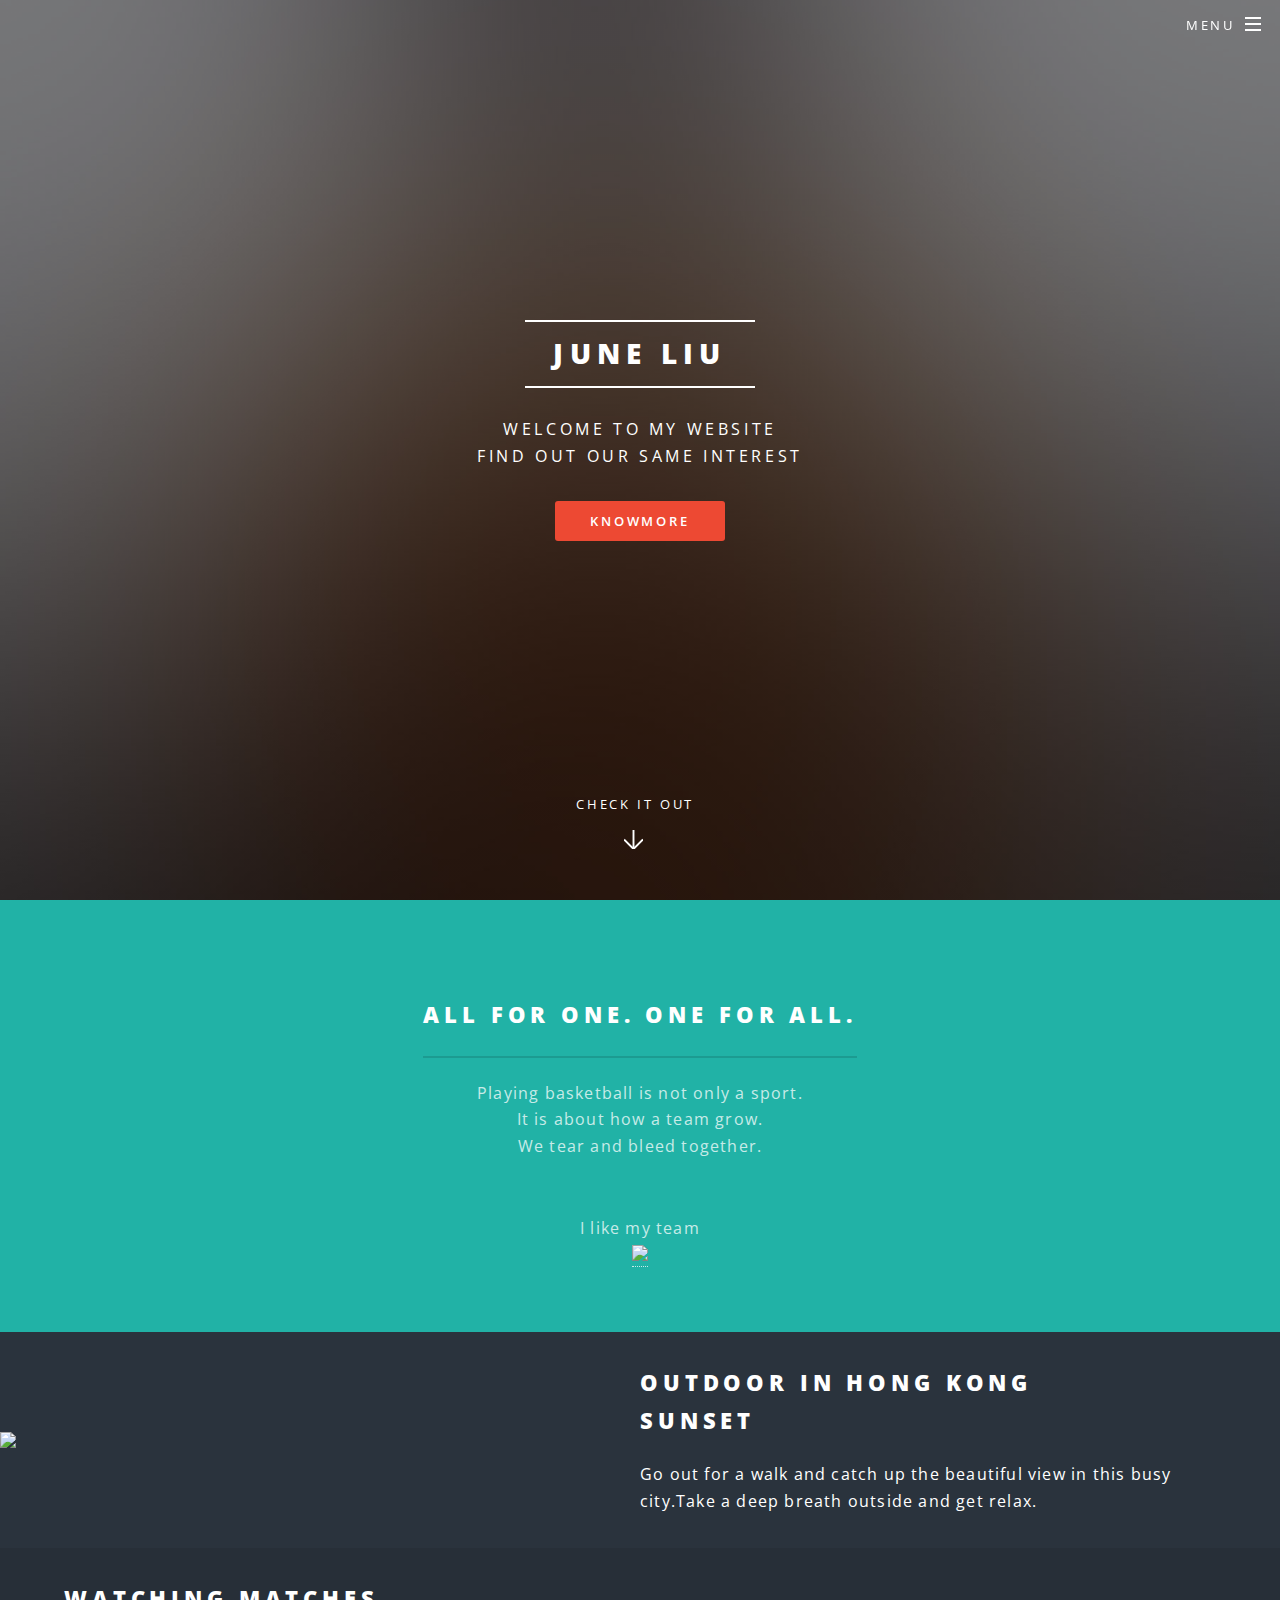
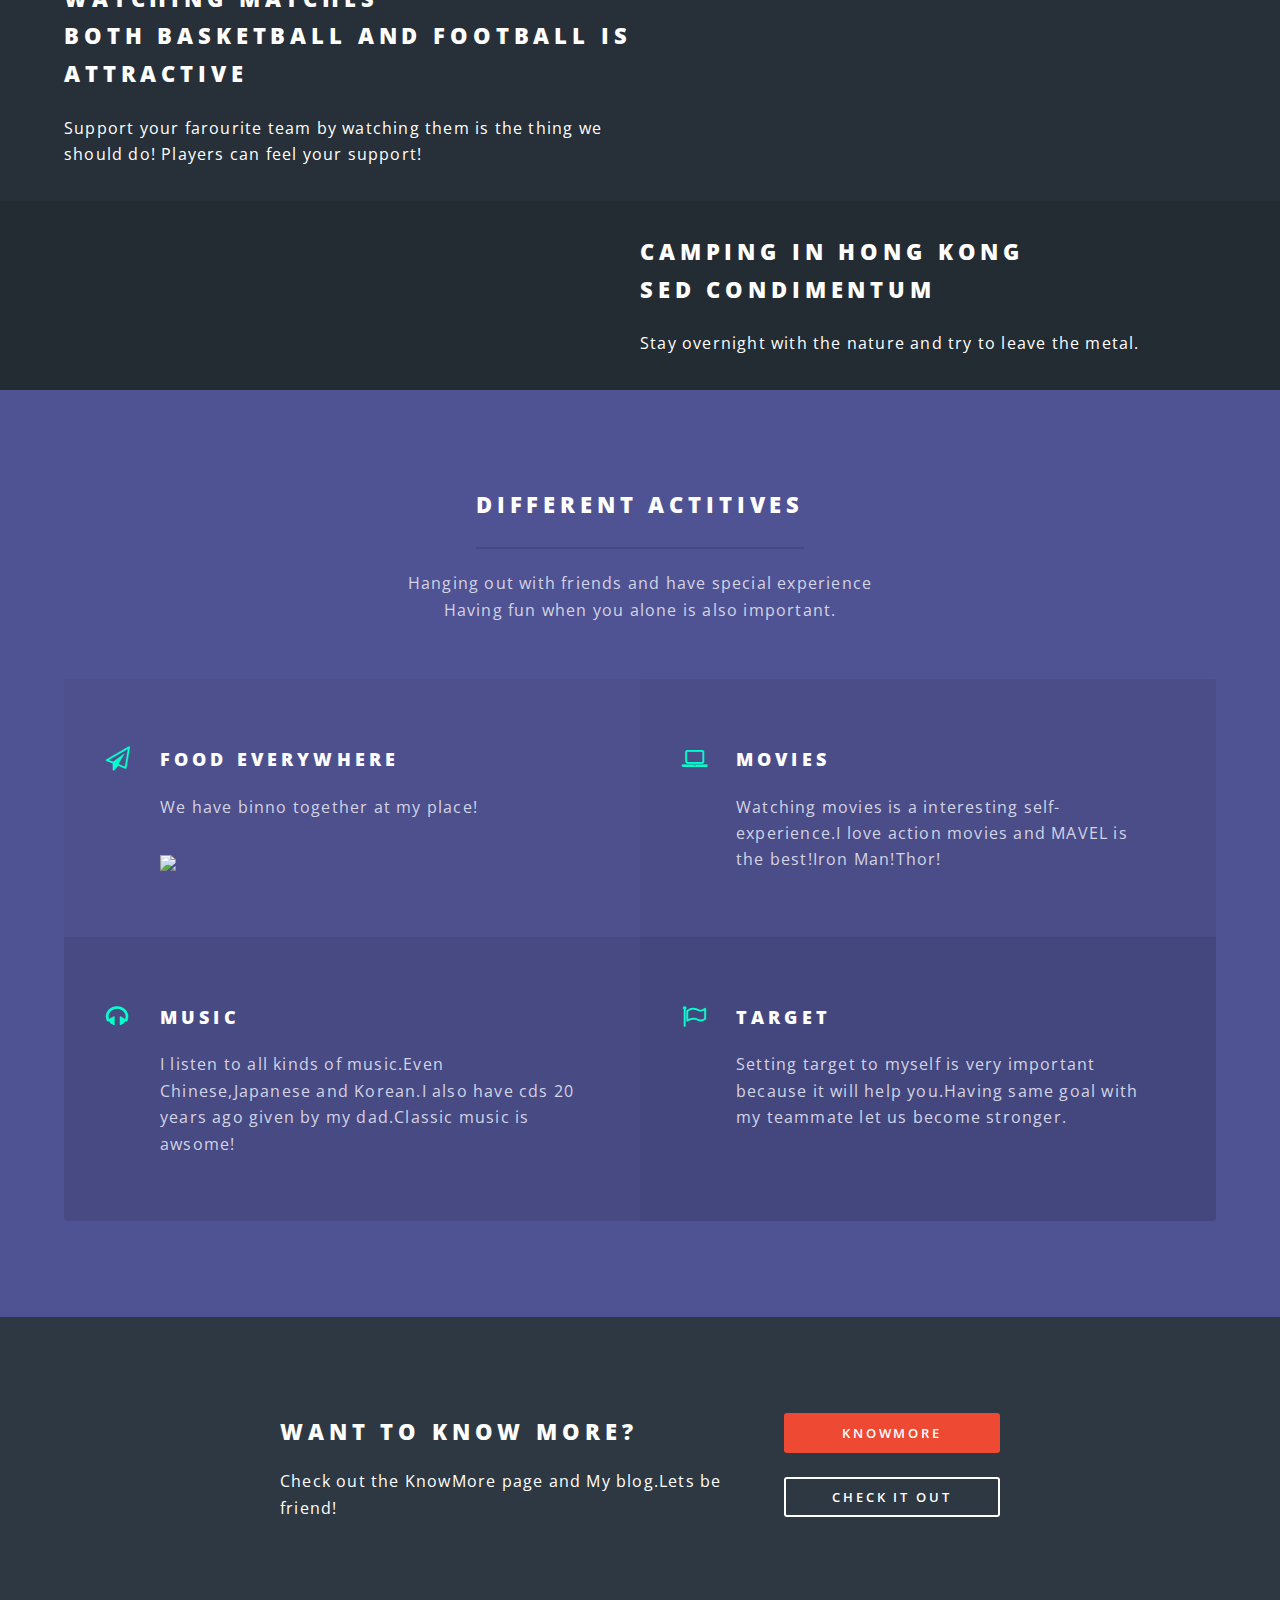
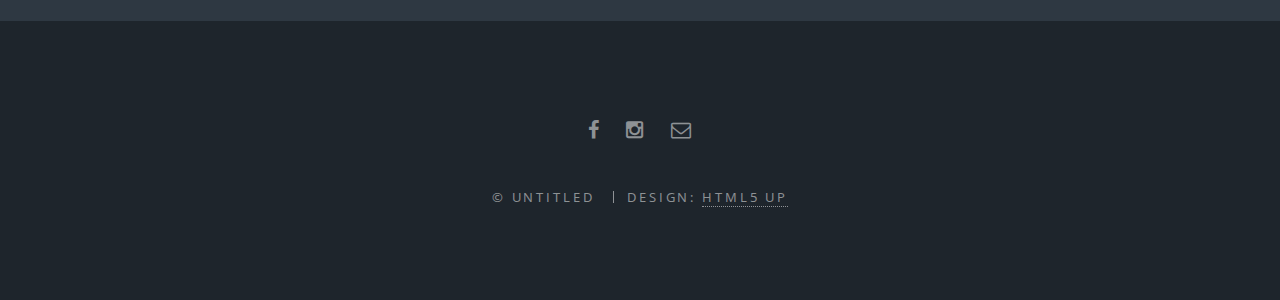
==== index.html @ e8809537 "test" ====
<!DOCTYPE HTML>
<html>

<head>
  <title> JUNELIU5 </title>
  <meta charset="utf-8" />
  <meta name="viewport" content="width=device-width, initial-scale=1" />
  <!--[if lte IE 8]><script src="assets/js/ie/html5shiv.js"></script><![endif]-->
  <link rel="stylesheet" href="assets/css/main.css" />
  <!--[if lte IE 8]><link rel="stylesheet" href="assets/css/ie8.css" /><![endif]-->
  <!--[if lte IE 9]><link rel="stylesheet" href="assets/css/ie9.css" /><![endif]-->
</head>

<body class="landing">

  <!-- Page Wrapper -->
  <div id="page-wrapper">

    <!-- Header -->
    <header id="header" class="alt">
      <h1><a href="index.html">JUNELIU5</a></h1>
      <nav id="nav">
        <ul>
          <li class="special">
            <a href="#menu" class="menuToggle"><span>Menu</span></a>
            <div id="menu">
              <ul>
                <li><a href="index.html">Home</a></li>
                <li><a href="knowmore.html">Knowmore</a></li>
                <li><a href="blog.html">Blog</a></li>
              </ul>
            </div>
          </li>
        </ul>
      </nav>
    </header>

    <!-- Banner -->
    <section id="banner">
      <div class="inner">
        <h2>JUNE LIU</h2>
        <p>Welcome to my website<br /> Find out our same interest<br /> </p>
        <ul class="actions">
          <li><a href="knowmore.html" class="button special">KnowMore</a></li>
        </ul>
      </div>
      <a href="#one" class="more scrolly">Check It Out</a>
    </section>

    <!-- One -->
    <section id="one" class="wrapper style1 special">
      <div class="inner">
        <header class="major">
          <h2>All For One. One For All.</h2>
          <p>Playing basketball is not only a sport.<br /> It is about how a team grow.<br />We tear and bleed together.</p>
        </header>
        I like my team <br/>
        <a href="#"><img src="images/01.jpg"></a>

      </div>
    </section>

    <!-- Two -->
    <section id="two" class="wrapper alt style2">
      <section class="spotlight">
      <div class="image"><a href="."><img src="images/02.jpg"></a></div><div class="content">
          <h2>Outdoor In Hong Kong<br />        Sunset</h2>
          <p>Go out for a walk and catch up the beautiful view in this busy city.Take a deep breath outside and get relax.</p>
        </div>
      </section>
      <section class="spotlight">
        <div class="image"><img src="images/03.jpg" alt="" /></div>
        <div class="content">
          <h2>Watching Matches<br />Both basketball and football is attractive</h2>
          <p>Support your farourite team by watching them is the thing we should do! Players can feel your support! </p>
        </div>
      </section>
      <section class="spotlight">
        <div class="image"><img src="images/04.jpg" alt="" /></div>
        <div class="content">
          <h2>Camping In Hong Kong<br />
                sed condimentum</h2>
          <p>Stay overnight with the nature and try to leave the metal.</p>
        </div>
      </section>
    </section>

    <!-- Three -->
    <section id="three" class="wrapper style3 special">
      <div class="inner">
        <header class="major">
          <h2>Different actitives</h2>
          <p>Hanging out with friends and have special experience<br /> Having fun when you alone is also important.</p>
        </header>
        <ul class="features">
          <li class="icon fa-paper-plane-o">
            <h3>Food Everywhere</h3>
            <p>We have binno together at my place!</p>
            <img src="images/05.jpg">
          </li>
          <li class="icon fa-laptop">
            <h3>Movies</h3>
            <p>Watching movies is a interesting self-experience.I love action movies and MAVEL is the best!Iron Man!Thor!</p>
          </li> 
          <li class="icon fa-headphones">
            <h3>Music</h3>
            <p>I listen to all kinds of music.Even Chinese,Japanese and Korean.I also have cds 20 years ago given by my dad.Classic music is awsome!</p>
          </li>
          <li class="icon fa-flag-o">
            <h3>Target</h3>
            <p>Setting target to myself is very important because it will help you.Having same goal with my teammate let us become stronger.</p>
          </li>
        </ul>
      </div>
    </section>

    <!-- CTA -->
    <section id="cta" class="wrapper style4">
      <div class="inner">
        <header>
          <h2>Want to know more?</h2>
          <p>Check out the KnowMore page and My blog.Lets be friend!</p>
        </header>
        <ul class="actions vertical">
          <li><a href="#" class="button fit special">KnowMore</a></li>
          <li><a href="#" class="button fit">Check it out</a></li>
        </ul>
      </div>
    </section>

    <!-- Footer -->
    <footer id="footer">
      <ul class="icons">
        <li><a href="#" class="icon fa-facebook"><span class="label">Facebook</span></a></li>
        <li><a href="#" class="icon fa-instagram"><span class="label">Instagram</span></a></li>
        <li><a href="#" class="icon fa-envelope-o"><span class="label">Email</span></a></li>
      </ul>
      <ul class="copyright">
        <li>&copy; Untitled</li>
        <li>Design: <a href="http://html5up.net">HTML5 UP</a></li>
      </ul>
    </footer>

  </div>

  <!-- Scripts -->
  <script src="assets/js/jquery.min.js"></script>
  <script src="assets/js/jquery.scrollex.min.js"></script>
  <script src="assets/js/jquery.scrolly.min.js"></script>
  <script src="assets/js/skel.min.js"></script>
  <script src="assets/js/util.js"></script>
  <!--[if lte IE 8]><script src="assets/js/ie/respond.min.js"></script><![endif]-->
  <script src="assets/js/main.js"></script>

</body>

</html>
---- assets/css/main.css ----
@import url(font-awesome.min.css);
@import url("http://fonts.googleapis.com/css?family=Open+Sans:400,400italic,600,600italic,800,800italic");

/*
	Spectral by HTML5 UP
	html5up.net | @n33co
	Free for personal and commercial use under the CCA 3.0 license (html5up.net/license)
*/

/* Reset */

	html, body, div, span, applet, object, iframe, h1, h2, h3, h4, h5, h6, p, blockquote, pre, a, abbr, acronym, address, big, cite, code, del, dfn, em, img, ins, kbd, q, s, samp, small, strike, strong, sub, sup, tt, var, b, u, i, center, dl, dt, dd, ol, ul, li, fieldset, form, label, legend, table, caption, tbody, tfoot, thead, tr, th, td, article, aside, canvas, details, embed, figure, figcaption, footer, header, hgroup, menu, nav, output, ruby, section, summary, time, mark, audio, video {
		margin: 0;
		padding: 0;
		border: 0;
		font-size: 100%;
		font: inherit;
		vertical-align: baseline;
	}

	article, aside, details, figcaption, figure, footer, header, hgroup, menu, nav, section {
		display: block;
	}

	body {
		line-height: 1;
	}

	ol, ul {
		list-style: none;
	}

	blockquote, q {
		quotes: none;
	}

	blockquote:before, blockquote:after, q:before, q:after {
		content: '';
		content: none;
	}

	table {
		border-collapse: collapse;
		border-spacing: 0;
	}

	body {
		-webkit-text-size-adjust: none;
	}

/* Box Model */

	*, *:before, *:after {
		-moz-box-sizing: border-box;
		-webkit-box-sizing: border-box;
		box-sizing: border-box;
	}

/* Grid */

	.row {
		border-bottom: solid 1px transparent;
		-moz-box-sizing: border-box;
		-webkit-box-sizing: border-box;
		box-sizing: border-box;
	}

	.row > * {
		float: left;
		-moz-box-sizing: border-box;
		-webkit-box-sizing: border-box;
		box-sizing: border-box;
	}

	.row:after, .row:before {
		content: '';
		display: block;
		clear: both;
		height: 0;
	}

	.row.uniform > * > :first-child {
		margin-top: 0;
	}

	.row.uniform > * > :last-child {
		margin-bottom: 0;
	}

	.row.\30 \25 > * {
		padding: 0 0 0 0em;
	}

	.row.\30 \25 {
		margin: 0 0 -1px 0em;
	}

	.row.uniform.\30 \25 > * {
		padding: 0em 0 0 0em;
	}

	.row.uniform.\30 \25 {
		margin: 0em 0 -1px 0em;
	}

	.row > * {
		padding: 0 0 0 1.5em;
	}

	.row {
		margin: 0 0 -1px -1.5em;
	}

	.row.uniform > * {
		padding: 1.5em 0 0 1.5em;
	}

	.row.uniform {
		margin: -1.5em 0 -1px -1.5em;
	}

	.row.\32 00\25 > * {
		padding: 0 0 0 3em;
	}

	.row.\32 00\25 {
		margin: 0 0 -1px -3em;
	}

	.row.uniform.\32 00\25 > * {
		padding: 3em 0 0 3em;
	}

	.row.uniform.\32 00\25 {
		margin: -3em 0 -1px -3em;
	}

	.row.\31 50\25 > * {
		padding: 0 0 0 2.25em;
	}

	.row.\31 50\25 {
		margin: 0 0 -1px -2.25em;
	}

	.row.uniform.\31 50\25 > * {
		padding: 2.25em 0 0 2.25em;
	}

	.row.uniform.\31 50\25 {
		margin: -2.25em 0 -1px -2.25em;
	}

	.row.\35 0\25 > * {
		padding: 0 0 0 0.75em;
	}

	.row.\35 0\25 {
		margin: 0 0 -1px -0.75em;
	}

	.row.uniform.\35 0\25 > * {
		padding: 0.75em 0 0 0.75em;
	}

	.row.uniform.\35 0\25 {
		margin: -0.75em 0 -1px -0.75em;
	}

	.row.\32 5\25 > * {
		padding: 0 0 0 0.375em;
	}

	.row.\32 5\25 {
		margin: 0 0 -1px -0.375em;
	}

	.row.uniform.\32 5\25 > * {
		padding: 0.375em 0 0 0.375em;
	}

	.row.uniform.\32 5\25 {
		margin: -0.375em 0 -1px -0.375em;
	}

	.\31 2u, .\31 2u\24 {
		width: 100%;
		clear: none;
		margin-left: 0;
	}

	.\31 1u, .\31 1u\24 {
		width: 91.6666666667%;
		clear: none;
		margin-left: 0;
	}

	.\31 0u, .\31 0u\24 {
		width: 83.3333333333%;
		clear: none;
		margin-left: 0;
	}

	.\39 u, .\39 u\24 {
		width: 75%;
		clear: none;
		margin-left: 0;
	}

	.\38 u, .\38 u\24 {
		width: 66.6666666667%;
		clear: none;
		margin-left: 0;
	}

	.\37 u, .\37 u\24 {
		width: 58.3333333333%;
		clear: none;
		margin-left: 0;
	}

	.\36 u, .\36 u\24 {
		width: 50%;
		clear: none;
		margin-left: 0;
	}

	.\35 u, .\35 u\24 {
		width: 41.6666666667%;
		clear: none;
		margin-left: 0;
	}

	.\34 u, .\34 u\24 {
		width: 33.3333333333%;
		clear: none;
		margin-left: 0;
	}

	.\33 u, .\33 u\24 {
		width: 25%;
		clear: none;
		margin-left: 0;
	}

	.\32 u, .\32 u\24 {
		width: 16.6666666667%;
		clear: none;
		margin-left: 0;
	}

	.\31 u, .\31 u\24 {
		width: 8.3333333333%;
		clear: none;
		margin-left: 0;
	}

	.\31 2u\24 + *,
	.\31 1u\24 + *,
	.\31 0u\24 + *,
	.\39 u\24 + *,
	.\38 u\24 + *,
	.\37 u\24 + *,
	.\36 u\24 + *,
	.\35 u\24 + *,
	.\34 u\24 + *,
	.\33 u\24 + *,
	.\32 u\24 + *,
	.\31 u\24 + * {
		clear: left;
	}

	.\-11u {
		margin-left: 91.66667%;
	}

	.\-10u {
		margin-left: 83.33333%;
	}

	.\-9u {
		margin-left: 75%;
	}

	.\-8u {
		margin-left: 66.66667%;
	}

	.\-7u {
		margin-left: 58.33333%;
	}

	.\-6u {
		margin-left: 50%;
	}

	.\-5u {
		margin-left: 41.66667%;
	}

	.\-4u {
		margin-left: 33.33333%;
	}

	.\-3u {
		margin-left: 25%;
	}

	.\-2u {
		margin-left: 16.66667%;
	}

	.\-1u {
		margin-left: 8.33333%;
	}

	@media screen and (max-width: 1680px) {

		.row > * {
			padding: 0 0 0 1.5em;
		}

		.row {
			margin: 0 0 -1px -1.5em;
		}

		.row.uniform > * {
			padding: 1.5em 0 0 1.5em;
		}

		.row.uniform {
			margin: -1.5em 0 -1px -1.5em;
		}

		.row.\32 00\25 > * {
			padding: 0 0 0 3em;
		}

		.row.\32 00\25 {
			margin: 0 0 -1px -3em;
		}

		.row.uniform.\32 00\25 > * {
			padding: 3em 0 0 3em;
		}

		.row.uniform.\32 00\25 {
			margin: -3em 0 -1px -3em;
		}

		.row.\31 50\25 > * {
			padding: 0 0 0 2.25em;
		}

		.row.\31 50\25 {
			margin: 0 0 -1px -2.25em;
		}

		.row.uniform.\31 50\25 > * {
			padding: 2.25em 0 0 2.25em;
		}

		.row.uniform.\31 50\25 {
			margin: -2.25em 0 -1px -2.25em;
		}

		.row.\35 0\25 > * {
			padding: 0 0 0 0.75em;
		}

		.row.\35 0\25 {
			margin: 0 0 -1px -0.75em;
		}

		.row.uniform.\35 0\25 > * {
			padding: 0.75em 0 0 0.75em;
		}

		.row.uniform.\35 0\25 {
			margin: -0.75em 0 -1px -0.75em;
		}

		.row.\32 5\25 > * {
			padding: 0 0 0 0.375em;
		}

		.row.\32 5\25 {
			margin: 0 0 -1px -0.375em;
		}

		.row.uniform.\32 5\25 > * {
			padding: 0.375em 0 0 0.375em;
		}

		.row.uniform.\32 5\25 {
			margin: -0.375em 0 -1px -0.375em;
		}

		.\31 2u\28xlarge\29, .\31 2u\24\28xlarge\29 {
			width: 100%;
			clear: none;
			margin-left: 0;
		}

		.\31 1u\28xlarge\29, .\31 1u\24\28xlarge\29 {
			width: 91.6666666667%;
			clear: none;
			margin-left: 0;
		}

		.\31 0u\28xlarge\29, .\31 0u\24\28xlarge\29 {
			width: 83.3333333333%;
			clear: none;
			margin-left: 0;
		}

		.\39 u\28xlarge\29, .\39 u\24\28xlarge\29 {
			width: 75%;
			clear: none;
			margin-left: 0;
		}

		.\38 u\28xlarge\29, .\38 u\24\28xlarge\29 {
			width: 66.6666666667%;
			clear: none;
			margin-left: 0;
		}

		.\37 u\28xlarge\29, .\37 u\24\28xlarge\29 {
			width: 58.3333333333%;
			clear: none;
			margin-left: 0;
		}

		.\36 u\28xlarge\29, .\36 u\24\28xlarge\29 {
			width: 50%;
			clear: none;
			margin-left: 0;
		}

		.\35 u\28xlarge\29, .\35 u\24\28xlarge\29 {
			width: 41.6666666667%;
			clear: none;
			margin-left: 0;
		}

		.\34 u\28xlarge\29, .\34 u\24\28xlarge\29 {
			width: 33.3333333333%;
			clear: none;
			margin-left: 0;
		}

		.\33 u\28xlarge\29, .\33 u\24\28xlarge\29 {
			width: 25%;
			clear: none;
			margin-left: 0;
		}

		.\32 u\28xlarge\29, .\32 u\24\28xlarge\29 {
			width: 16.6666666667%;
			clear: none;
			margin-left: 0;
		}

		.\31 u\28xlarge\29, .\31 u\24\28xlarge\29 {
			width: 8.3333333333%;
			clear: none;
			margin-left: 0;
		}

		.\31 2u\24\28xlarge\29 + *,
		.\31 1u\24\28xlarge\29 + *,
		.\31 0u\24\28xlarge\29 + *,
		.\39 u\24\28xlarge\29 + *,
		.\38 u\24\28xlarge\29 + *,
		.\37 u\24\28xlarge\29 + *,
		.\36 u\24\28xlarge\29 + *,
		.\35 u\24\28xlarge\29 + *,
		.\34 u\24\28xlarge\29 + *,
		.\33 u\24\28xlarge\29 + *,
		.\32 u\24\28xlarge\29 + *,
		.\31 u\24\28xlarge\29 + * {
			clear: left;
		}

		.\-11u\28xlarge\29 {
			margin-left: 91.66667%;
		}

		.\-10u\28xlarge\29 {
			margin-left: 83.33333%;
		}

		.\-9u\28xlarge\29 {
			margin-left: 75%;
		}

		.\-8u\28xlarge\29 {
			margin-left: 66.66667%;
		}

		.\-7u\28xlarge\29 {
			margin-left: 58.33333%;
		}

		.\-6u\28xlarge\29 {
			margin-left: 50%;
		}

		.\-5u\28xlarge\29 {
			margin-left: 41.66667%;
		}

		.\-4u\28xlarge\29 {
			margin-left: 33.33333%;
		}

		.\-3u\28xlarge\29 {
			margin-left: 25%;
		}

		.\-2u\28xlarge\29 {
			margin-left: 16.66667%;
		}

		.\-1u\28xlarge\29 {
			margin-left: 8.33333%;
		}

	}

	@media screen and (max-width: 1280px) {

		.row > * {
			padding: 0 0 0 1.5em;
		}

		.row {
			margin: 0 0 -1px -1.5em;
		}

		.row.uniform > * {
			padding: 1.5em 0 0 1.5em;
		}

		.row.uniform {
			margin: -1.5em 0 -1px -1.5em;
		}

		.row.\32 00\25 > * {
			padding: 0 0 0 3em;
		}

		.row.\32 00\25 {
			margin: 0 0 -1px -3em;
		}

		.row.uniform.\32 00\25 > * {
			padding: 3em 0 0 3em;
		}

		.row.uniform.\32 00\25 {
			margin: -3em 0 -1px -3em;
		}

		.row.\31 50\25 > * {
			padding: 0 0 0 2.25em;
		}

		.row.\31 50\25 {
			margin: 0 0 -1px -2.25em;
		}

		.row.uniform.\31 50\25 > * {
			padding: 2.25em 0 0 2.25em;
		}

		.row.uniform.\31 50\25 {
			margin: -2.25em 0 -1px -2.25em;
		}

		.row.\35 0\25 > * {
			padding: 0 0 0 0.75em;
		}

		.row.\35 0\25 {
			margin: 0 0 -1px -0.75em;
		}

		.row.uniform.\35 0\25 > * {
			padding: 0.75em 0 0 0.75em;
		}

		.row.uniform.\35 0\25 {
			margin: -0.75em 0 -1px -0.75em;
		}

		.row.\32 5\25 > * {
			padding: 0 0 0 0.375em;
		}

		.row.\32 5\25 {
			margin: 0 0 -1px -0.375em;
		}

		.row.uniform.\32 5\25 > * {
			padding: 0.375em 0 0 0.375em;
		}

		.row.uniform.\32 5\25 {
			margin: -0.375em 0 -1px -0.375em;
		}

		.\31 2u\28large\29, .\31 2u\24\28large\29 {
			width: 100%;
			clear: none;
			margin-left: 0;
		}

		.\31 1u\28large\29, .\31 1u\24\28large\29 {
			width: 91.6666666667%;
			clear: none;
			margin-left: 0;
		}

		.\31 0u\28large\29, .\31 0u\24\28large\29 {
			width: 83.3333333333%;
			clear: none;
			margin-left: 0;
		}

		.\39 u\28large\29, .\39 u\24\28large\29 {
			width: 75%;
			clear: none;
			margin-left: 0;
		}

		.\38 u\28large\29, .\38 u\24\28large\29 {
			width: 66.6666666667%;
			clear: none;
			margin-left: 0;
		}

		.\37 u\28large\29, .\37 u\24\28large\29 {
			width: 58.3333333333%;
			clear: none;
			margin-left: 0;
		}

		.\36 u\28large\29, .\36 u\24\28large\29 {
			width: 50%;
			clear: none;
			margin-left: 0;
		}

		.\35 u\28large\29, .\35 u\24\28large\29 {
			width: 41.6666666667%;
			clear: none;
			margin-left: 0;
		}

		.\34 u\28large\29, .\34 u\24\28large\29 {
			width: 33.3333333333%;
			clear: none;
			margin-left: 0;
		}

		.\33 u\28large\29, .\33 u\24\28large\29 {
			width: 25%;
			clear: none;
			margin-left: 0;
		}

		.\32 u\28large\29, .\32 u\24\28large\29 {
			width: 16.6666666667%;
			clear: none;
			margin-left: 0;
		}

		.\31 u\28large\29, .\31 u\24\28large\29 {
			width: 8.3333333333%;
			clear: none;
			margin-left: 0;
		}

		.\31 2u\24\28large\29 + *,
		.\31 1u\24\28large\29 + *,
		.\31 0u\24\28large\29 + *,
		.\39 u\24\28large\29 + *,
		.\38 u\24\28large\29 + *,
		.\37 u\24\28large\29 + *,
		.\36 u\24\28large\29 + *,
		.\35 u\24\28large\29 + *,
		.\34 u\24\28large\29 + *,
		.\33 u\24\28large\29 + *,
		.\32 u\24\28large\29 + *,
		.\31 u\24\28large\29 + * {
			clear: left;
		}

		.\-11u\28large\29 {
			margin-left: 91.66667%;
		}

		.\-10u\28large\29 {
			margin-left: 83.33333%;
		}

		.\-9u\28large\29 {
			margin-left: 75%;
		}

		.\-8u\28large\29 {
			margin-left: 66.66667%;
		}

		.\-7u\28large\29 {
			margin-left: 58.33333%;
		}

		.\-6u\28large\29 {
			margin-left: 50%;
		}

		.\-5u\28large\29 {
			margin-left: 41.66667%;
		}

		.\-4u\28large\29 {
			margin-left: 33.33333%;
		}

		.\-3u\28large\29 {
			margin-left: 25%;
		}

		.\-2u\28large\29 {
			margin-left: 16.66667%;
		}

		.\-1u\28large\29 {
			margin-left: 8.33333%;
		}

	}

	@media screen and (max-width: 980px) {

		.row > * {
			padding: 0 0 0 1.5em;
		}

		.row {
			margin: 0 0 -1px -1.5em;
		}

		.row.uniform > * {
			padding: 1.5em 0 0 1.5em;
		}

		.row.uniform {
			margin: -1.5em 0 -1px -1.5em;
		}

		.row.\32 00\25 > * {
			padding: 0 0 0 3em;
		}

		.row.\32 00\25 {
			margin: 0 0 -1px -3em;
		}

		.row.uniform.\32 00\25 > * {
			padding: 3em 0 0 3em;
		}

		.row.uniform.\32 00\25 {
			margin: -3em 0 -1px -3em;
		}

		.row.\31 50\25 > * {
			padding: 0 0 0 2.25em;
		}

		.row.\31 50\25 {
			margin: 0 0 -1px -2.25em;
		}

		.row.uniform.\31 50\25 > * {
			padding: 2.25em 0 0 2.25em;
		}

		.row.uniform.\31 50\25 {
			margin: -2.25em 0 -1px -2.25em;
		}

		.row.\35 0\25 > * {
			padding: 0 0 0 0.75em;
		}

		.row.\35 0\25 {
			margin: 0 0 -1px -0.75em;
		}

		.row.uniform.\35 0\25 > * {
			padding: 0.75em 0 0 0.75em;
		}

		.row.uniform.\35 0\25 {
			margin: -0.75em 0 -1px -0.75em;
		}

		.row.\32 5\25 > * {
			padding: 0 0 0 0.375em;
		}

		.row.\32 5\25 {
			margin: 0 0 -1px -0.375em;
		}

		.row.uniform.\32 5\25 > * {
			padding: 0.375em 0 0 0.375em;
		}

		.row.uniform.\32 5\25 {
			margin: -0.375em 0 -1px -0.375em;
		}

		.\31 2u\28medium\29, .\31 2u\24\28medium\29 {
			width: 100%;
			clear: none;
			margin-left: 0;
		}

		.\31 1u\28medium\29, .\31 1u\24\28medium\29 {
			width: 91.6666666667%;
			clear: none;
			margin-left: 0;
		}

		.\31 0u\28medium\29, .\31 0u\24\28medium\29 {
			width: 83.3333333333%;
			clear: none;
			margin-left: 0;
		}

		.\39 u\28medium\29, .\39 u\24\28medium\29 {
			width: 75%;
			clear: none;
			margin-left: 0;
		}

		.\38 u\28medium\29, .\38 u\24\28medium\29 {
			width: 66.6666666667%;
			clear: none;
			margin-left: 0;
		}

		.\37 u\28medium\29, .\37 u\24\28medium\29 {
			width: 58.3333333333%;
			clear: none;
			margin-left: 0;
		}

		.\36 u\28medium\29, .\36 u\24\28medium\29 {
			width: 50%;
			clear: none;
			margin-left: 0;
		}

		.\35 u\28medium\29, .\35 u\24\28medium\29 {
			width: 41.6666666667%;
			clear: none;
			margin-left: 0;
		}

		.\34 u\28medium\29, .\34 u\24\28medium\29 {
			width: 33.3333333333%;
			clear: none;
			margin-left: 0;
		}

		.\33 u\28medium\29, .\33 u\24\28medium\29 {
			width: 25%;
			clear: none;
			margin-left: 0;
		}

		.\32 u\28medium\29, .\32 u\24\28medium\29 {
			width: 16.6666666667%;
			clear: none;
			margin-left: 0;
		}

		.\31 u\28medium\29, .\31 u\24\28medium\29 {
			width: 8.3333333333%;
			clear: none;
			margin-left: 0;
		}

		.\31 2u\24\28medium\29 + *,
		.\31 1u\24\28medium\29 + *,
		.\31 0u\24\28medium\29 + *,
		.\39 u\24\28medium\29 + *,
		.\38 u\24\28medium\29 + *,
		.\37 u\24\28medium\29 + *,
		.\36 u\24\28medium\29 + *,
		.\35 u\24\28medium\29 + *,
		.\34 u\24\28medium\29 + *,
		.\33 u\24\28medium\29 + *,
		.\32 u\24\28medium\29 + *,
		.\31 u\24\28medium\29 + * {
			clear: left;
		}

		.\-11u\28medium\29 {
			margin-left: 91.66667%;
		}

		.\-10u\28medium\29 {
			margin-left: 83.33333%;
		}

		.\-9u\28medium\29 {
			margin-left: 75%;
		}

		.\-8u\28medium\29 {
			margin-left: 66.66667%;
		}

		.\-7u\28medium\29 {
			margin-left: 58.33333%;
		}

		.\-6u\28medium\29 {
			margin-left: 50%;
		}

		.\-5u\28medium\29 {
			margin-left: 41.66667%;
		}

		.\-4u\28medium\29 {
			margin-left: 33.33333%;
		}

		.\-3u\28medium\29 {
			margin-left: 25%;
		}

		.\-2u\28medium\29 {
			margin-left: 16.66667%;
		}

		.\-1u\28medium\29 {
			margin-left: 8.33333%;
		}

	}

	@media screen and (max-width: 736px) {

		.row > * {
			padding: 0 0 0 1.5em;
		}

		.row {
			margin: 0 0 -1px -1.5em;
		}

		.row.uniform > * {
			padding: 1.5em 0 0 1.5em;
		}

		.row.uniform {
			margin: -1.5em 0 -1px -1.5em;
		}

		.row.\32 00\25 > * {
			padding: 0 0 0 3em;
		}

		.row.\32 00\25 {
			margin: 0 0 -1px -3em;
		}

		.row.uniform.\32 00\25 > * {
			padding: 3em 0 0 3em;
		}

		.row.uniform.\32 00\25 {
			margin: -3em 0 -1px -3em;
		}

		.row.\31 50\25 > * {
			padding: 0 0 0 2.25em;
		}

		.row.\31 50\25 {
			margin: 0 0 -1px -2.25em;
		}

		.row.uniform.\31 50\25 > * {
			padding: 2.25em 0 0 2.25em;
		}

		.row.uniform.\31 50\25 {
			margin: -2.25em 0 -1px -2.25em;
		}

		.row.\35 0\25 > * {
			padding: 0 0 0 0.75em;
		}

		.row.\35 0\25 {
			margin: 0 0 -1px -0.75em;
		}

		.row.uniform.\35 0\25 > * {
			padding: 0.75em 0 0 0.75em;
		}

		.row.uniform.\35 0\25 {
			margin: -0.75em 0 -1px -0.75em;
		}

		.row.\32 5\25 > * {
			padding: 0 0 0 0.375em;
		}

		.row.\32 5\25 {
			margin: 0 0 -1px -0.375em;
		}

		.row.uniform.\32 5\25 > * {
			padding: 0.375em 0 0 0.375em;
		}

		.row.uniform.\32 5\25 {
			margin: -0.375em 0 -1px -0.375em;
		}

		.\31 2u\28small\29, .\31 2u\24\28small\29 {
			width: 100%;
			clear: none;
			margin-left: 0;
		}

		.\31 1u\28small\29, .\31 1u\24\28small\29 {
			width: 91.6666666667%;
			clear: none;
			margin-left: 0;
		}

		.\31 0u\28small\29, .\31 0u\24\28small\29 {
			width: 83.3333333333%;
			clear: none;
			margin-left: 0;
		}

		.\39 u\28small\29, .\39 u\24\28small\29 {
			width: 75%;
			clear: none;
			margin-left: 0;
		}

		.\38 u\28small\29, .\38 u\24\28small\29 {
			width: 66.6666666667%;
			clear: none;
			margin-left: 0;
		}

		.\37 u\28small\29, .\37 u\24\28small\29 {
			width: 58.3333333333%;
			clear: none;
			margin-left: 0;
		}

		.\36 u\28small\29, .\36 u\24\28small\29 {
			width: 50%;
			clear: none;
			margin-left: 0;
		}

		.\35 u\28small\29, .\35 u\24\28small\29 {
			width: 41.6666666667%;
			clear: none;
			margin-left: 0;
		}

		.\34 u\28small\29, .\34 u\24\28small\29 {
			width: 33.3333333333%;
			clear: none;
			margin-left: 0;
		}

		.\33 u\28small\29, .\33 u\24\28small\29 {
			width: 25%;
			clear: none;
			margin-left: 0;
		}

		.\32 u\28small\29, .\32 u\24\28small\29 {
			width: 16.6666666667%;
			clear: none;
			margin-left: 0;
		}

		.\31 u\28small\29, .\31 u\24\28small\29 {
			width: 8.3333333333%;
			clear: none;
			margin-left: 0;
		}

		.\31 2u\24\28small\29 + *,
		.\31 1u\24\28small\29 + *,
		.\31 0u\24\28small\29 + *,
		.\39 u\24\28small\29 + *,
		.\38 u\24\28small\29 + *,
		.\37 u\24\28small\29 + *,
		.\36 u\24\28small\29 + *,
		.\35 u\24\28small\29 + *,
		.\34 u\24\28small\29 + *,
		.\33 u\24\28small\29 + *,
		.\32 u\24\28small\29 + *,
		.\31 u\24\28small\29 + * {
			clear: left;
		}

		.\-11u\28small\29 {
			margin-left: 91.66667%;
		}

		.\-10u\28small\29 {
			margin-left: 83.33333%;
		}

		.\-9u\28small\29 {
			margin-left: 75%;
		}

		.\-8u\28small\29 {
			margin-left: 66.66667%;
		}

		.\-7u\28small\29 {
			margin-left: 58.33333%;
		}

		.\-6u\28small\29 {
			margin-left: 50%;
		}

		.\-5u\28small\29 {
			margin-left: 41.66667%;
		}

		.\-4u\28small\29 {
			margin-left: 33.33333%;
		}

		.\-3u\28small\29 {
			margin-left: 25%;
		}

		.\-2u\28small\29 {
			margin-left: 16.66667%;
		}

		.\-1u\28small\29 {
			margin-left: 8.33333%;
		}

	}

	@media screen and (max-width: 480px) {

		.row > * {
			padding: 0 0 0 1.5em;
		}

		.row {
			margin: 0 0 -1px -1.5em;
		}

		.row.uniform > * {
			padding: 1.5em 0 0 1.5em;
		}

		.row.uniform {
			margin: -1.5em 0 -1px -1.5em;
		}

		.row.\32 00\25 > * {
			padding: 0 0 0 3em;
		}

		.row.\32 00\25 {
			margin: 0 0 -1px -3em;
		}

		.row.uniform.\32 00\25 > * {
			padding: 3em 0 0 3em;
		}

		.row.uniform.\32 00\25 {
			margin: -3em 0 -1px -3em;
		}

		.row.\31 50\25 > * {
			padding: 0 0 0 2.25em;
		}

		.row.\31 50\25 {
			margin: 0 0 -1px -2.25em;
		}

		.row.uniform.\31 50\25 > * {
			padding: 2.25em 0 0 2.25em;
		}

		.row.uniform.\31 50\25 {
			margin: -2.25em 0 -1px -2.25em;
		}

		.row.\35 0\25 > * {
			padding: 0 0 0 0.75em;
		}

		.row.\35 0\25 {
			margin: 0 0 -1px -0.75em;
		}

		.row.uniform.\35 0\25 > * {
			padding: 0.75em 0 0 0.75em;
		}

		.row.uniform.\35 0\25 {
			margin: -0.75em 0 -1px -0.75em;
		}

		.row.\32 5\25 > * {
			padding: 0 0 0 0.375em;
		}

		.row.\32 5\25 {
			margin: 0 0 -1px -0.375em;
		}

		.row.uniform.\32 5\25 > * {
			padding: 0.375em 0 0 0.375em;
		}

		.row.uniform.\32 5\25 {
			margin: -0.375em 0 -1px -0.375em;
		}

		.\31 2u\28xsmall\29, .\31 2u\24\28xsmall\29 {
			width: 100%;
			clear: none;
			margin-left: 0;
		}

		.\31 1u\28xsmall\29, .\31 1u\24\28xsmall\29 {
			width: 91.6666666667%;
			clear: none;
			margin-left: 0;
		}

		.\31 0u\28xsmall\29, .\31 0u\24\28xsmall\29 {
			width: 83.3333333333%;
			clear: none;
			margin-left: 0;
		}

		.\39 u\28xsmall\29, .\39 u\24\28xsmall\29 {
			width: 75%;
			clear: none;
			margin-left: 0;
		}

		.\38 u\28xsmall\29, .\38 u\24\28xsmall\29 {
			width: 66.6666666667%;
			clear: none;
			margin-left: 0;
		}

		.\37 u\28xsmall\29, .\37 u\24\28xsmall\29 {
			width: 58.3333333333%;
			clear: none;
			margin-left: 0;
		}

		.\36 u\28xsmall\29, .\36 u\24\28xsmall\29 {
			width: 50%;
			clear: none;
			margin-left: 0;
		}

		.\35 u\28xsmall\29, .\35 u\24\28xsmall\29 {
			width: 41.6666666667%;
			clear: none;
			margin-left: 0;
		}

		.\34 u\28xsmall\29, .\34 u\24\28xsmall\29 {
			width: 33.3333333333%;
			clear: none;
			margin-left: 0;
		}

		.\33 u\28xsmall\29, .\33 u\24\28xsmall\29 {
			width: 25%;
			clear: none;
			margin-left: 0;
		}

		.\32 u\28xsmall\29, .\32 u\24\28xsmall\29 {
			width: 16.6666666667%;
			clear: none;
			margin-left: 0;
		}

		.\31 u\28xsmall\29, .\31 u\24\28xsmall\29 {
			width: 8.3333333333%;
			clear: none;
			margin-left: 0;
		}

		.\31 2u\24\28xsmall\29 + *,
		.\31 1u\24\28xsmall\29 + *,
		.\31 0u\24\28xsmall\29 + *,
		.\39 u\24\28xsmall\29 + *,
		.\38 u\24\28xsmall\29 + *,
		.\37 u\24\28xsmall\29 + *,
		.\36 u\24\28xsmall\29 + *,
		.\35 u\24\28xsmall\29 + *,
		.\34 u\24\28xsmall\29 + *,
		.\33 u\24\28xsmall\29 + *,
		.\32 u\24\28xsmall\29 + *,
		.\31 u\24\28xsmall\29 + * {
			clear: left;
		}

		.\-11u\28xsmall\29 {
			margin-left: 91.66667%;
		}

		.\-10u\28xsmall\29 {
			margin-left: 83.33333%;
		}

		.\-9u\28xsmall\29 {
			margin-left: 75%;
		}

		.\-8u\28xsmall\29 {
			margin-left: 66.66667%;
		}

		.\-7u\28xsmall\29 {
			margin-left: 58.33333%;
		}

		.\-6u\28xsmall\29 {
			margin-left: 50%;
		}

		.\-5u\28xsmall\29 {
			margin-left: 41.66667%;
		}

		.\-4u\28xsmall\29 {
			margin-left: 33.33333%;
		}

		.\-3u\28xsmall\29 {
			margin-left: 25%;
		}

		.\-2u\28xsmall\29 {
			margin-left: 16.66667%;
		}

		.\-1u\28xsmall\29 {
			margin-left: 8.33333%;
		}

	}

/* Basic */

	@-ms-viewport {
		width: device-width;
	}

	body {
		background: #2e3842;
	}

		body.is-loading *, body.is-loading *:before, body.is-loading *:after {
			-moz-animation: none !important;
			-webkit-animation: none !important;
			-ms-animation: none !important;
			animation: none !important;
			-moz-transition: none !important;
			-webkit-transition: none !important;
			-ms-transition: none !important;
			transition: none !important;
		}

	body, input, select, textarea {
		color: #fff;
		font-family: "Open Sans", Helvetica, sans-serif;
		font-size: 15pt;
		font-weight: 400;
		letter-spacing: 0.075em;
		line-height: 1.65em;
	}

		@media screen and (max-width: 1680px) {

			body, input, select, textarea {
				font-size: 13pt;
			}

		}

		@media screen and (max-width: 1280px) {

			body, input, select, textarea {
				font-size: 12pt;
			}

		}

		@media screen and (max-width: 736px) {

			body, input, select, textarea {
				font-size: 11pt;
				letter-spacing: 0.0375em;
			}

		}

	a {
		-moz-transition: color 0.2s ease, border-bottom-color 0.2s ease;
		-webkit-transition: color 0.2s ease, border-bottom-color 0.2s ease;
		-ms-transition: color 0.2s ease, border-bottom-color 0.2s ease;
		transition: color 0.2s ease, border-bottom-color 0.2s ease;
		border-bottom: dotted 1px;
		color: inherit;
		text-decoration: none;
	}

		a:hover {
			border-bottom-color: transparent;
		}

	strong, b {
		color: #fff;
		font-weight: 600;
	}

	em, i {
		font-style: italic;
	}

	p {
		margin: 0 0 2em 0;
	}

	h1, h2, h3, h4, h5, h6 {
		color: #fff;
		font-weight: 800;
		letter-spacing: 0.225em;
		line-height: 1em;
		margin: 0 0 1em 0;
		text-transform: uppercase;
	}

		h1 a, h2 a, h3 a, h4 a, h5 a, h6 a {
			color: inherit;
			text-decoration: none;
		}

	h2 {
		font-size: 1.35em;
		line-height: 1.75em;
	}

		@media screen and (max-width: 736px) {

			h2 {
				font-size: 1.1em;
				line-height: 1.65em;
			}

		}

	h3 {
		font-size: 1.15em;
		line-height: 1.75em;
	}

		@media screen and (max-width: 736px) {

			h3 {
				font-size: 1em;
				line-height: 1.65em;
			}

		}

	h4 {
		font-size: 1em;
		line-height: 1.5em;
	}

	h5 {
		font-size: 0.8em;
		line-height: 1.5em;
	}

	h6 {
		font-size: 0.7em;
		line-height: 1.5em;
	}

	sub {
		font-size: 0.8em;
		position: relative;
		top: 0.5em;
	}

	sup {
		font-size: 0.8em;
		position: relative;
		top: -0.5em;
	}

	hr {
		border: 0;
		border-bottom: solid 2px #fff;
		margin: 3em 0;
	}

		hr.major {
			margin: 4.5em 0;
		}

	blockquote {
		border-left: solid 4px #fff;
		font-style: italic;
		margin: 0 0 2em 0;
		padding: 0.5em 0 0.5em 2em;
	}

	code {
		background: rgba(144, 144, 144, 0.25);
		border-radius: 3px;
		font-family: "Courier New", monospace;
		font-size: 0.9em;
		letter-spacing: 0;
		margin: 0 0.25em;
		padding: 0.25em 0.65em;
	}

	pre {
		-webkit-overflow-scrolling: touch;
		font-family: "Courier New", monospace;
		font-size: 0.9em;
		margin: 0 0 2em 0;
	}

		pre code {
			display: block;
			line-height: 1.75em;
			padding: 1em 1.5em;
			overflow-x: auto;
		}

	.align-left {
		text-align: left;
	}

	.align-center {
		text-align: center;
	}

	.align-right {
		text-align: right;
	}

/* Section/Article */

	section.special, article.special {
		text-align: center;
	}

	header p {
		color: rgba(255, 255, 255, 0.5);
		position: relative;
		top: -0.25em;
	}

	header h3 + p {
		font-size: 1.1em;
	}

	header h4 + p,
	header h5 + p,
	header h6 + p {
		font-size: 0.9em;
	}

	header.major {
		margin: 0 0 3.5em 0;
	}

		header.major h2, header.major h3, header.major h4, header.major h5, header.major h6 {
			border-bottom: solid 2px #fff;
			display: inline-block;
			padding-bottom: 1em;
			position: relative;
		}

			header.major h2:after, header.major h3:after, header.major h4:after, header.major h5:after, header.major h6:after {
				content: '';
				display: block;
				height: 1px;
			}

		header.major p {
			color: #fff;
			top: 0;
		}

		@media screen and (max-width: 736px) {

			header.major {
				margin: 0 0 2em 0;
			}

		}

	@media screen and (max-width: 980px) {

		header br {
			display: none;
		}

	}

/* Form */

	form {
		margin: 0 0 2em 0;
	}

	label {
		color: #fff;
		display: block;
		font-size: 0.9em;
		font-weight: 600;
		margin: 0 0 1em 0;
	}

	input[type="text"],
	input[type="password"],
	input[type="email"],
	select,
	textarea {
		-moz-appearance: none;
		-webkit-appearance: none;
		-ms-appearance: none;
		appearance: none;
		background: rgba(144, 144, 144, 0.25);
		border-radius: 3px;
		border: none;
		color: inherit;
		display: block;
		outline: 0;
		padding: 0 1em;
		text-decoration: none;
		width: 100%;
	}

		input[type="text"]:invalid,
		input[type="password"]:invalid,
		input[type="email"]:invalid,
		select:invalid,
		textarea:invalid {
			box-shadow: none;
		}

		input[type="text"]:focus,
		input[type="password"]:focus,
		input[type="email"]:focus,
		select:focus,
		textarea:focus {
			box-shadow: 0 0 0 2px #21b2a6;
		}

	.select-wrapper {
		text-decoration: none;
		display: block;
		position: relative;
	}

		.select-wrapper:before {
			-moz-osx-font-smoothing: grayscale;
			-webkit-font-smoothing: antialiased;
			font-family: FontAwesome;
			font-style: normal;
			font-weight: normal;
			text-transform: none !important;
		}

		.select-wrapper:before {
			-moz-pointer-events: none;
			-webkit-pointer-events: none;
			-ms-pointer-events: none;
			pointer-events: none;
			color: #fff;
			content: '\f078';
			display: block;
			height: 2.75em;
			line-height: 2.75em;
			position: absolute;
			right: 0;
			text-align: center;
			top: 0;
			width: 2.75em;
		}

		.select-wrapper select::-ms-expand {
			display: none;
		}

	input[type="text"],
	input[type="password"],
	input[type="email"],
	select {
		height: 2.75em;
	}

	textarea {
		padding: 0.75em 1em;
	}

	input[type="checkbox"],
	input[type="radio"] {
		-moz-appearance: none;
		-webkit-appearance: none;
		-ms-appearance: none;
		appearance: none;
		display: block;
		float: left;
		margin-right: -2em;
		opacity: 0;
		width: 1em;
		z-index: -1;
	}

		input[type="checkbox"] + label,
		input[type="radio"] + label {
			text-decoration: none;
			color: #fff;
			cursor: pointer;
			display: inline-block;
			font-size: 1em;
			font-weight: 400;
			padding-left: 2.4em;
			padding-right: 0.75em;
			position: relative;
		}

			input[type="checkbox"] + label:before,
			input[type="radio"] + label:before {
				-moz-osx-font-smoothing: grayscale;
				-webkit-font-smoothing: antialiased;
				font-family: FontAwesome;
				font-style: normal;
				font-weight: normal;
				text-transform: none !important;
			}

			input[type="checkbox"] + label:before,
			input[type="radio"] + label:before {
				background: rgba(144, 144, 144, 0.25);
				border-radius: 3px;
				content: '';
				display: inline-block;
				height: 1.65em;
				left: 0;
				line-height: 1.58125em;
				position: absolute;
				text-align: center;
				top: 0;
				width: 1.65em;
			}

		input[type="checkbox"]:checked + label:before,
		input[type="radio"]:checked + label:before {
			background: #2e3842;
			color: #fff;
			content: '\f00c';
		}

		input[type="checkbox"]:focus + label:before,
		input[type="radio"]:focus + label:before {
			box-shadow: 0 0 0 2px #21b2a6;
		}

	input[type="checkbox"] + label:before {
		border-radius: 3px;
	}

	input[type="radio"] + label:before {
		border-radius: 100%;
	}

	::-webkit-input-placeholder {
		color: rgba(255, 255, 255, 0.5) !important;
		opacity: 1.0;
	}

	:-moz-placeholder {
		color: rgba(255, 255, 255, 0.5) !important;
		opacity: 1.0;
	}

	::-moz-placeholder {
		color: rgba(255, 255, 255, 0.5) !important;
		opacity: 1.0;
	}

	:-ms-input-placeholder {
		color: rgba(255, 255, 255, 0.5) !important;
		opacity: 1.0;
	}

	.formerize-placeholder {
		color: rgba(255, 255, 255, 0.5) !important;
		opacity: 1.0;
	}

/* Box */

	.box {
		border-radius: 3px;
		border: solid 2px #fff;
		margin-bottom: 2em;
		padding: 1.5em;
	}

		.box > :last-child,
		.box > :last-child > :last-child,
		.box > :last-child > :last-child > :last-child {
			margin-bottom: 0;
		}

		.box.alt {
			border: 0;
			border-radius: 0;
			padding: 0;
		}

/* Icon */

	.icon {
		text-decoration: none;
		border-bottom: none;
		position: relative;
	}

		.icon:before {
			-moz-osx-font-smoothing: grayscale;
			-webkit-font-smoothing: antialiased;
			font-family: FontAwesome;
			font-style: normal;
			font-weight: normal;
			text-transform: none !important;
		}

		.icon > .label {
			display: none;
		}

		.icon.major {
			-moz-transform: rotate(-45deg);
			-webkit-transform: rotate(-45deg);
			-ms-transform: rotate(-45deg);
			transform: rotate(-45deg);
			border-radius: 3px;
			border: solid 2px #fff;
			display: inline-block;
			font-size: 1.35em;
			height: calc(3em + 2px);
			line-height: 3em;
			text-align: center;
			width: calc(3em + 2px);
		}

			.icon.major:before {
				-moz-transform: rotate(45deg);
				-webkit-transform: rotate(45deg);
				-ms-transform: rotate(45deg);
				transform: rotate(45deg);
				display: inline-block;
				font-size: 1.5em;
			}

			@media screen and (max-width: 736px) {

				.icon.major {
					font-size: 1em;
				}

			}

		.icon.style1 {
			color: #00ffcc;
		}

		.icon.style2 {
			color: #00f0ff;
		}

		.icon.style3 {
			color: #76ddff;
		}

/* Image */

	.image {
		border-radius: 3px;
		border: 0;
		display: inline-block;
		position: relative;
	}

		.image img {
			border-radius: 3px;
			display: block;
		}

		.image.left {
			float: left;
			margin: 0 2em 2em 0;
			top: 0.25em;
		}

		.image.right {
			float: right;
			margin: 0 0 2em 2em;
			top: 0.25em;
		}

		.image.left, .image.right {
			max-width: 40%;
		}

			.image.left img, .image.right img {
				width: 100%;
			}

		.image.fit {
			display: block;
			margin: 0 0 2em 0;
			width: 100%;
		}

			.image.fit img {
				width: 100%;
			}

/* List */

	ol {
		list-style: decimal;
		margin: 0 0 2em 0;
		padding-left: 1.25em;
	}

		ol li {
			padding-left: 0.25em;
		}

	ul {
		list-style: disc;
		margin: 0 0 2em 0;
		padding-left: 1em;
	}

		ul li {
			padding-left: 0.5em;
		}

		ul.alt {
			list-style: none;
			padding-left: 0;
		}

			ul.alt li {
				border-top: solid 1px #fff;
				padding: 0.5em 0;
			}

				ul.alt li:first-child {
					border-top: 0;
					padding-top: 0;
				}

		ul.icons {
			cursor: default;
			list-style: none;
			padding-left: 0;
		}

			ul.icons li {
				display: inline-block;
				padding: 0 1em 0 0;
			}

				ul.icons li:last-child {
					padding-right: 0 !important;
				}

			ul.icons.major {
				padding: 1em 0;
			}

				ul.icons.major li {
					padding-right: 3.5em;
				}

					@media screen and (max-width: 736px) {

						ul.icons.major li {
							padding: 0 1em !important;
						}

					}

		ul.actions {
			cursor: default;
			list-style: none;
			padding-left: 0;
		}

			ul.actions li {
				display: inline-block;
				padding: 0 1.5em 0 0;
				vertical-align: middle;
			}

				ul.actions li:last-child {
					padding-right: 0;
				}

			ul.actions.small li {
				padding: 0 0.75em 0 0;
			}

			ul.actions.vertical li {
				display: block;
				padding: 1.5em 0 0 0;
			}

				ul.actions.vertical li:first-child {
					padding-top: 0;
				}

				ul.actions.vertical li > * {
					margin-bottom: 0;
				}

			ul.actions.vertical.small li {
				padding: 0.75em 0 0 0;
			}

				ul.actions.vertical.small li:first-child {
					padding-top: 0;
				}

			ul.actions.fit {
				display: table;
				margin-left: -1.5em;
				padding: 0;
				table-layout: fixed;
				width: calc(100% + 1.5em);
			}

				ul.actions.fit li {
					display: table-cell;
					padding: 0 0 0 1.5em;
				}

					ul.actions.fit li > * {
						margin-bottom: 0;
					}

				ul.actions.fit.small {
					margin-left: -0.75em;
					width: calc(100% + 0.75em);
				}

					ul.actions.fit.small li {
						padding: 0 0 0 0.75em;
					}

			@media screen and (max-width: 736px) {

				ul.actions li {
					display: block;
					padding: 1em 0 0 0;
					text-align: center;
					width: 100%;
				}

					ul.actions li:first-child {
						padding-top: 0;
					}

					ul.actions li > * {
						margin: 0 auto !important;
						max-width: 30em;
						width: 100%;
					}

						ul.actions li > *.icon:before {
							margin-left: -1em;
						}

				ul.actions.small li {
					padding: 0.5em 0 0 0;
				}

					ul.actions.small li:first-child {
						padding-top: 0;
					}

			}

	dl {
		margin: 0 0 2em 0;
	}

/* Table */

	.table-wrapper {
		-webkit-overflow-scrolling: touch;
		overflow-x: auto;
	}

	table {
		margin: 0 0 2em 0;
		width: 100%;
	}

		table tbody tr {
			border: solid 1px #fff;
			border-left: 0;
			border-right: 0;
		}

			table tbody tr:nth-child(2n + 1) {
				background-color: rgba(144, 144, 144, 0.25);
			}

		table td {
			padding: 0.75em 0.75em;
		}

		table th {
			color: #fff;
			font-size: 0.9em;
			font-weight: 600;
			padding: 0 0.75em 0.75em 0.75em;
			text-align: left;
		}

		table thead {
			border-bottom: solid 2px #fff;
		}

		table tfoot {
			border-top: solid 2px #fff;
		}

		table.alt {
			border-collapse: separate;
		}

			table.alt tbody tr td {
				border: solid 1px #fff;
				border-left-width: 0;
				border-top-width: 0;
			}

				table.alt tbody tr td:first-child {
					border-left-width: 1px;
				}

			table.alt tbody tr:first-child td {
				border-top-width: 1px;
			}

			table.alt thead {
				border-bottom: 0;
			}

			table.alt tfoot {
				border-top: 0;
			}

/* Button */

	input[type="submit"],
	input[type="reset"],
	input[type="button"],
	button,
	.button {
		-moz-appearance: none;
		-webkit-appearance: none;
		-ms-appearance: none;
		appearance: none;
		-moz-transition: background-color 0.2s ease-in-out, color 0.2s ease-in-out;
		-webkit-transition: background-color 0.2s ease-in-out, color 0.2s ease-in-out;
		-ms-transition: background-color 0.2s ease-in-out, color 0.2s ease-in-out;
		transition: background-color 0.2s ease-in-out, color 0.2s ease-in-out;
		background-color: transparent;
		border-radius: 3px;
		border: 0;
		box-shadow: inset 0 0 0 2px #fff;
		color: #fff;
		cursor: pointer;
		display: inline-block;
		font-size: 0.8em;
		font-weight: 600;
		height: 3.125em;
		letter-spacing: 0.225em;
		line-height: 3.125em;
		padding: 0 2.75em;
		text-align: center;
		text-decoration: none;
		text-transform: uppercase;
		white-space: nowrap;
		overflow: hidden;
		text-overflow: ellipsis;
	}

		input[type="submit"]:hover,
		input[type="reset"]:hover,
		input[type="button"]:hover,
		button:hover,
		.button:hover {
			background-color: rgba(144, 144, 144, 0.25);
		}

		input[type="submit"]:active,
		input[type="reset"]:active,
		input[type="button"]:active,
		button:active,
		.button:active {
			background-color: rgba(144, 144, 144, 0.5);
		}

		input[type="submit"].icon:before,
		input[type="reset"].icon:before,
		input[type="button"].icon:before,
		button.icon:before,
		.button.icon:before {
			margin-right: 0.5em;
		}

		input[type="submit"].fit,
		input[type="reset"].fit,
		input[type="button"].fit,
		button.fit,
		.button.fit {
			display: block;
			margin: 0 0 1em 0;
			width: 100%;
		}

		input[type="submit"].small,
		input[type="reset"].small,
		input[type="button"].small,
		button.small,
		.button.small {
			font-size: 0.8em;
		}

		input[type="submit"].big,
		input[type="reset"].big,
		input[type="button"].big,
		button.big,
		.button.big {
			font-size: 1.35em;
		}

		input[type="submit"].special,
		input[type="reset"].special,
		input[type="button"].special,
		button.special,
		.button.special {
			background-color: #ed4933;
			box-shadow: none !important;
			color: #ffffff !important;
		}

			input[type="submit"].special:hover,
			input[type="reset"].special:hover,
			input[type="button"].special:hover,
			button.special:hover,
			.button.special:hover {
				background-color: #ef5e4a !important;
			}

			input[type="submit"].special:active,
			input[type="reset"].special:active,
			input[type="button"].special:active,
			button.special:active,
			.button.special:active {
				background-color: #eb341c !important;
			}

		input[type="submit"].disabled, input[type="submit"]:disabled,
		input[type="reset"].disabled,
		input[type="reset"]:disabled,
		input[type="button"].disabled,
		input[type="button"]:disabled,
		button.disabled,
		button:disabled,
		.button.disabled,
		.button:disabled {
			-moz-pointer-events: none;
			-webkit-pointer-events: none;
			-ms-pointer-events: none;
			pointer-events: none;
			opacity: 0.25;
		}

		@media screen and (max-width: 736px) {

			input[type="submit"],
			input[type="reset"],
			input[type="button"],
			button,
			.button {
				height: 3.75em;
				line-height: 3.75em;
			}

		}

/* Features */

	.features {
		display: -moz-flex;
		display: -webkit-flex;
		display: -ms-flex;
		display: flex;
		-moz-flex-wrap: wrap;
		-webkit-flex-wrap: wrap;
		-ms-flex-wrap: wrap;
		flex-wrap: wrap;
		-moz-justify-content: center;
		-webkit-justify-content: center;
		-ms-justify-content: center;
		justify-content: center;
		list-style: none;
		padding: 0;
		width: 100%;
	}

		.features li {
			padding: 4em 4em 2em 6em ;
			display: block;
			position: relative;
			text-align: left;
			width: 50%;
		}

			.features li:nth-child(1) {
				background-color: rgba(0, 0, 0, 0.035);
			}

			.features li:nth-child(2) {
				background-color: rgba(0, 0, 0, 0.07);
			}

			.features li:nth-child(3) {
				background-color: rgba(0, 0, 0, 0.105);
			}

			.features li:nth-child(4) {
				background-color: rgba(0, 0, 0, 0.14);
			}

			.features li:nth-child(5) {
				background-color: rgba(0, 0, 0, 0.175);
			}

			.features li:nth-child(6) {
				background-color: rgba(0, 0, 0, 0.21);
			}

			.features li:nth-child(7) {
				background-color: rgba(0, 0, 0, 0.245);
			}

			.features li:nth-child(8) {
				background-color: rgba(0, 0, 0, 0.28);
			}

			.features li:nth-child(9) {
				background-color: rgba(0, 0, 0, 0.315);
			}

			.features li:nth-child(10) {
				background-color: rgba(0, 0, 0, 0.35);
			}

			.features li:before {
				display: block;
				color: #00ffcc;
				position: absolute;
				left: 1.75em;
				top: 2.75em;
				font-size: 1.5em;
			}

			.features li:nth-child(1) {
				border-top-left-radius: 3px;
			}

			.features li:nth-child(2) {
				border-top-right-radius: 3px;
			}

			.features li:nth-last-child(1) {
				border-bottom-right-radius: 3px;
			}

			.features li:nth-last-child(2) {
				border-bottom-left-radius: 3px;
			}

			@media screen and (max-width: 980px) {

				.features li {
					padding: 3em 2em 1em 2em ;
					text-align: center;
				}

					.features li:before {
						left: 0;
						margin: 0 0 1em 0;
						position: relative;
						top: 0;
					}

			}

			@media screen and (max-width: 736px) {

				.features li {
					padding: 3em 0 1em 0 ;
					background-color: transparent !important;
					border-top: solid 2px #fff;
					width: 100%;
				}

					.features li:first-child {
						border-top: 0;
					}

			}

/* Spotlight */

	.spotlight {
		-moz-align-items: center;
		-webkit-align-items: center;
		-ms-align-items: center;
		align-items: center;
		display: -moz-flex;
		display: -webkit-flex;
		display: -ms-flex;
		display: flex;
	}

		.spotlight .image {
			-moz-order: 1;
			-webkit-order: 1;
			-ms-order: 1;
			order: 1;
			border-radius: 0;
			width: 40%;
		}

			.spotlight .image img {
				border-radius: 0;
				width: 100%;
			}

		.spotlight .content {
			padding: 2em 4em 0.1em 4em ;
			-moz-order: 2;
			-webkit-order: 2;
			-ms-order: 2;
			order: 2;
			max-width: 48em;
			width: 60%;
		}

		.spotlight:nth-child(2n) {
			-moz-flex-direction: row-reverse;
			-webkit-flex-direction: row-reverse;
			-ms-flex-direction: row-reverse;
			flex-direction: row-reverse;
		}

		.spotlight:nth-child(1) {
			background-color: rgba(0, 0, 0, 0.075);
		}

		.spotlight:nth-child(2) {
			background-color: rgba(0, 0, 0, 0.15);
		}

		.spotlight:nth-child(3) {
			background-color: rgba(0, 0, 0, 0.225);
		}

		.spotlight:nth-child(4) {
			background-color: rgba(0, 0, 0, 0.3);
		}

		.spotlight:nth-child(5) {
			background-color: rgba(0, 0, 0, 0.375);
		}

		.spotlight:nth-child(6) {
			background-color: rgba(0, 0, 0, 0.45);
		}

		.spotlight:nth-child(7) {
			background-color: rgba(0, 0, 0, 0.525);
		}

		.spotlight:nth-child(8) {
			background-color: rgba(0, 0, 0, 0.6);
		}

		.spotlight:nth-child(9) {
			background-color: rgba(0, 0, 0, 0.675);
		}

		.spotlight:nth-child(10) {
			background-color: rgba(0, 0, 0, 0.75);
		}

		@media screen and (max-width: 1280px) {

			.spotlight .image {
				width: 45%;
			}

			.spotlight .content {
				width: 55%;
			}

		}

		@media screen and (max-width: 980px) {

			.spotlight {
				display: block;
			}

				.spotlight br {
					display: none;
				}

				.spotlight .image {
					width: 100%;
				}

				.spotlight .content {
					padding: 4em 3em 2em 3em ;
					max-width: none;
					text-align: center;
					width: 100%;
				}

		}

		@media screen and (max-width: 736px) {

			.spotlight .content {
				padding: 3em 2em 1em 2em ;
			}

		}

/* Wrapper */

	.wrapper {
		padding: 6em 0 4em 0 ;
	}

		.wrapper > .inner {
			width: 60em;
			margin: 0 auto;
		}

			@media screen and (max-width: 1280px) {

				.wrapper > .inner {
					width: 90%;
				}

			}

			@media screen and (max-width: 980px) {

				.wrapper > .inner {
					width: 100%;
				}

			}

		.wrapper.alt {
			padding: 0;
		}

		.wrapper.style1 {
			background-color: #21b2a6;
			color: #c7ebe8;
		}

			.wrapper.style1 strong, .wrapper.style1 b {
				color: #ffffff;
			}

			.wrapper.style1 h2, .wrapper.style1 h3, .wrapper.style1 h4, .wrapper.style1 h5, .wrapper.style1 h6 {
				color: #ffffff;
			}

			.wrapper.style1 hr {
				border-color: rgba(0, 0, 0, 0.125);
			}

			.wrapper.style1 blockquote {
				border-color: rgba(0, 0, 0, 0.125);
			}

			.wrapper.style1 code {
				background: rgba(255, 255, 255, 0.075);
			}

			.wrapper.style1 header p {
				color: #a6e0db;
			}

			.wrapper.style1 header.major h2, .wrapper.style1 header.major h3, .wrapper.style1 header.major h4, .wrapper.style1 header.major h5, .wrapper.style1 header.major h6 {
				border-color: rgba(0, 0, 0, 0.125);
			}

			.wrapper.style1 header.major p {
				color: #c7ebe8;
			}

			.wrapper.style1 label {
				color: #ffffff;
			}

			.wrapper.style1 input[type="text"],
			.wrapper.style1 input[type="password"],
			.wrapper.style1 input[type="email"],
			.wrapper.style1 select,
			.wrapper.style1 textarea {
				background: rgba(255, 255, 255, 0.075);
			}

			.wrapper.style1 .select-wrapper:before {
				color: rgba(0, 0, 0, 0.125);
			}

			.wrapper.style1 input[type="checkbox"] + label,
			.wrapper.style1 input[type="radio"] + label {
				color: #c7ebe8;
			}

				.wrapper.style1 input[type="checkbox"] + label:before,
				.wrapper.style1 input[type="radio"] + label:before {
					background: rgba(255, 255, 255, 0.075);
				}

			.wrapper.style1 input[type="checkbox"]:checked + label:before,
			.wrapper.style1 input[type="radio"]:checked + label:before {
				background: #ffffff;
				color: #21b2a6;
			}

			.wrapper.style1 ::-webkit-input-placeholder {
				color: #a6e0db !important;
			}

			.wrapper.style1 :-moz-placeholder {
				color: #a6e0db !important;
			}

			.wrapper.style1 ::-moz-placeholder {
				color: #a6e0db !important;
			}

			.wrapper.style1 :-ms-input-placeholder {
				color: #a6e0db !important;
			}

			.wrapper.style1 .formerize-placeholder {
				color: #a6e0db !important;
			}

			.wrapper.style1 .icon.major {
				border-color: rgba(0, 0, 0, 0.125);
			}

			.wrapper.style1 ul.alt li {
				border-color: rgba(0, 0, 0, 0.125);
			}

			.wrapper.style1 table tbody tr {
				border-color: rgba(0, 0, 0, 0.125);
			}

				.wrapper.style1 table tbody tr:nth-child(2n + 1) {
					background-color: rgba(255, 255, 255, 0.075);
				}

			.wrapper.style1 table th {
				color: #ffffff;
			}

			.wrapper.style1 table thead {
				border-color: rgba(0, 0, 0, 0.125);
			}

			.wrapper.style1 table tfoot {
				border-color: rgba(0, 0, 0, 0.125);
			}

			.wrapper.style1 table.alt tbody tr td {
				border-color: rgba(0, 0, 0, 0.125);
			}

			.wrapper.style1 input[type="submit"],
			.wrapper.style1 input[type="reset"],
			.wrapper.style1 input[type="button"],
			.wrapper.style1 button,
			.wrapper.style1 .button {
				box-shadow: inset 0 0 0 2px rgba(0, 0, 0, 0.125);
				color: #ffffff;
			}

				.wrapper.style1 input[type="submit"]:hover,
				.wrapper.style1 input[type="reset"]:hover,
				.wrapper.style1 input[type="button"]:hover,
				.wrapper.style1 button:hover,
				.wrapper.style1 .button:hover {
					background-color: rgba(255, 255, 255, 0.075);
				}

				.wrapper.style1 input[type="submit"]:active,
				.wrapper.style1 input[type="reset"]:active,
				.wrapper.style1 input[type="button"]:active,
				.wrapper.style1 button:active,
				.wrapper.style1 .button:active {
					background-color: rgba(255, 255, 255, 0.2);
				}

			@media screen and (max-width: 736px) {

				.wrapper.style1 .features li {
					border-top-color: rgba(0, 0, 0, 0.125);
				}

			}

		.wrapper.style2 {
			background-color: #2e3842;
		}

		.wrapper.style3 {
			background-color: #505393;
			color: #d3d4e4;
		}

			.wrapper.style3 strong, .wrapper.style3 b {
				color: #ffffff;
			}

			.wrapper.style3 h2, .wrapper.style3 h3, .wrapper.style3 h4, .wrapper.style3 h5, .wrapper.style3 h6 {
				color: #ffffff;
			}

			.wrapper.style3 hr {
				border-color: rgba(0, 0, 0, 0.125);
			}

			.wrapper.style3 blockquote {
				border-color: rgba(0, 0, 0, 0.125);
			}

			.wrapper.style3 code {
				background: rgba(255, 255, 255, 0.075);
			}

			.wrapper.style3 header p {
				color: #b9bad3;
			}

			.wrapper.style3 header.major h2, .wrapper.style3 header.major h3, .wrapper.style3 header.major h4, .wrapper.style3 header.major h5, .wrapper.style3 header.major h6 {
				border-color: rgba(0, 0, 0, 0.125);
			}

			.wrapper.style3 header.major p {
				color: #d3d4e4;
			}

			.wrapper.style3 label {
				color: #ffffff;
			}

			.wrapper.style3 input[type="text"],
			.wrapper.style3 input[type="password"],
			.wrapper.style3 input[type="email"],
			.wrapper.style3 select,
			.wrapper.style3 textarea {
				background: rgba(255, 255, 255, 0.075);
			}

			.wrapper.style3 .select-wrapper:before {
				color: rgba(0, 0, 0, 0.125);
			}

			.wrapper.style3 input[type="checkbox"] + label,
			.wrapper.style3 input[type="radio"] + label {
				color: #d3d4e4;
			}

				.wrapper.style3 input[type="checkbox"] + label:before,
				.wrapper.style3 input[type="radio"] + label:before {
					background: rgba(255, 255, 255, 0.075);
				}

			.wrapper.style3 input[type="checkbox"]:checked + label:before,
			.wrapper.style3 input[type="radio"]:checked + label:before {
				background: #ffffff;
				color: #505393;
			}

			.wrapper.style3 ::-webkit-input-placeholder {
				color: #b9bad3 !important;
			}

			.wrapper.style3 :-moz-placeholder {
				color: #b9bad3 !important;
			}

			.wrapper.style3 ::-moz-placeholder {
				color: #b9bad3 !important;
			}

			.wrapper.style3 :-ms-input-placeholder {
				color: #b9bad3 !important;
			}

			.wrapper.style3 .formerize-placeholder {
				color: #b9bad3 !important;
			}

			.wrapper.style3 .icon.major {
				border-color: rgba(0, 0, 0, 0.125);
			}

			.wrapper.style3 ul.alt li {
				border-color: rgba(0, 0, 0, 0.125);
			}

			.wrapper.style3 table tbody tr {
				border-color: rgba(0, 0, 0, 0.125);
			}

				.wrapper.style3 table tbody tr:nth-child(2n + 1) {
					background-color: rgba(255, 255, 255, 0.075);
				}

			.wrapper.style3 table th {
				color: #ffffff;
			}

			.wrapper.style3 table thead {
				border-color: rgba(0, 0, 0, 0.125);
			}

			.wrapper.style3 table tfoot {
				border-color: rgba(0, 0, 0, 0.125);
			}

			.wrapper.style3 table.alt tbody tr td {
				border-color: rgba(0, 0, 0, 0.125);
			}

			.wrapper.style3 input[type="submit"],
			.wrapper.style3 input[type="reset"],
			.wrapper.style3 input[type="button"],
			.wrapper.style3 button,
			.wrapper.style3 .button {
				box-shadow: inset 0 0 0 2px rgba(0, 0, 0, 0.125);
				color: #ffffff;
			}

				.wrapper.style3 input[type="submit"]:hover,
				.wrapper.style3 input[type="reset"]:hover,
				.wrapper.style3 input[type="button"]:hover,
				.wrapper.style3 button:hover,
				.wrapper.style3 .button:hover {
					background-color: rgba(255, 255, 255, 0.075);
				}

				.wrapper.style3 input[type="submit"]:active,
				.wrapper.style3 input[type="reset"]:active,
				.wrapper.style3 input[type="button"]:active,
				.wrapper.style3 button:active,
				.wrapper.style3 .button:active {
					background-color: rgba(255, 255, 255, 0.2);
				}

			@media screen and (max-width: 736px) {

				.wrapper.style3 .features li {
					border-top-color: rgba(0, 0, 0, 0.125);
				}

			}

		.wrapper.style4 {
			background-color: transparent;
		}

		.wrapper.style5 {
			background-color: #ffffff;
			color: #4E4852;
		}

			.wrapper.style5 strong, .wrapper.style5 b {
				color: #2E3842;
			}

			.wrapper.style5 h2, .wrapper.style5 h3, .wrapper.style5 h4, .wrapper.style5 h5, .wrapper.style5 h6 {
				color: #2E3842;
			}

			.wrapper.style5 hr {
				border-color: #dfdfdf;
			}

			.wrapper.style5 blockquote {
				border-color: #dfdfdf;
			}

			.wrapper.style5 code {
				background: rgba(0, 0, 0, 0.0375);
			}

			.wrapper.style5 header p {
				color: #8E8892;
			}

			.wrapper.style5 header.major h2, .wrapper.style5 header.major h3, .wrapper.style5 header.major h4, .wrapper.style5 header.major h5, .wrapper.style5 header.major h6 {
				border-color: #dfdfdf;
			}

			.wrapper.style5 header.major p {
				color: #4E4852;
			}

			.wrapper.style5 label {
				color: #2E3842;
			}

			.wrapper.style5 input[type="text"],
			.wrapper.style5 input[type="password"],
			.wrapper.style5 input[type="email"],
			.wrapper.style5 select,
			.wrapper.style5 textarea {
				background: rgba(0, 0, 0, 0.0375);
			}

			.wrapper.style5 .select-wrapper:before {
				color: #dfdfdf;
			}

			.wrapper.style5 input[type="checkbox"] + label,
			.wrapper.style5 input[type="radio"] + label {
				color: #4E4852;
			}

				.wrapper.style5 input[type="checkbox"] + label:before,
				.wrapper.style5 input[type="radio"] + label:before {
					background: rgba(0, 0, 0, 0.0375);
				}

			.wrapper.style5 input[type="checkbox"]:checked + label:before,
			.wrapper.style5 input[type="radio"]:checked + label:before {
				background: #2E3842;
				color: #ffffff;
			}

			.wrapper.style5 ::-webkit-input-placeholder {
				color: #8E8892 !important;
			}

			.wrapper.style5 :-moz-placeholder {
				color: #8E8892 !important;
			}

			.wrapper.style5 ::-moz-placeholder {
				color: #8E8892 !important;
			}

			.wrapper.style5 :-ms-input-placeholder {
				color: #8E8892 !important;
			}

			.wrapper.style5 .formerize-placeholder {
				color: #8E8892 !important;
			}

			.wrapper.style5 .icon.major {
				border-color: #dfdfdf;
			}

			.wrapper.style5 ul.alt li {
				border-color: #dfdfdf;
			}

			.wrapper.style5 table tbody tr {
				border-color: #dfdfdf;
			}

				.wrapper.style5 table tbody tr:nth-child(2n + 1) {
					background-color: rgba(0, 0, 0, 0.0375);
				}

			.wrapper.style5 table th {
				color: #2E3842;
			}

			.wrapper.style5 table thead {
				border-color: #dfdfdf;
			}

			.wrapper.style5 table tfoot {
				border-color: #dfdfdf;
			}

			.wrapper.style5 table.alt tbody tr td {
				border-color: #dfdfdf;
			}

			.wrapper.style5 input[type="submit"],
			.wrapper.style5 input[type="reset"],
			.wrapper.style5 input[type="button"],
			.wrapper.style5 button,
			.wrapper.style5 .button {
				box-shadow: inset 0 0 0 2px #dfdfdf;
				color: #2E3842;
			}

				.wrapper.style5 input[type="submit"]:hover,
				.wrapper.style5 input[type="reset"]:hover,
				.wrapper.style5 input[type="button"]:hover,
				.wrapper.style5 button:hover,
				.wrapper.style5 .button:hover {
					background-color: rgba(0, 0, 0, 0.0375);
				}

				.wrapper.style5 input[type="submit"]:active,
				.wrapper.style5 input[type="reset"]:active,
				.wrapper.style5 input[type="button"]:active,
				.wrapper.style5 button:active,
				.wrapper.style5 .button:active {
					background-color: rgba(0, 0, 0, 0.1);
				}

			@media screen and (max-width: 736px) {

				.wrapper.style5 .features li {
					border-top-color: #dfdfdf;
				}

			}

		@media screen and (max-width: 980px) {

			.wrapper {
				padding: 4em 3em 2em 3em ;
			}

		}

		@media screen and (max-width: 736px) {

			.wrapper {
				padding: 3em 2em 1em 2em ;
			}

		}

/* Page Wrapper + Menu */

	#page-wrapper {
		-moz-transition: opacity 0.5s ease;
		-webkit-transition: opacity 0.5s ease;
		-ms-transition: opacity 0.5s ease;
		transition: opacity 0.5s ease;
		opacity: 1;
		padding-top: 3em;
	}

		#page-wrapper:before {
			background: transparent;
			content: '';
			display: block;
			display: none;
			height: 100%;
			left: 0;
			position: fixed;
			top: 0;
			width: 100%;
			z-index: 10001;
		}

	#menu {
		-moz-transform: translateX(20em);
		-webkit-transform: translateX(20em);
		-ms-transform: translateX(20em);
		transform: translateX(20em);
		-moz-transition: -moz-transform 0.5s ease;
		-webkit-transition: -webkit-transform 0.5s ease;
		-ms-transition: -ms-transform 0.5s ease;
		transition: transform 0.5s ease;
		-webkit-overflow-scrolling: touch;
		background: #21b2a6;
		color: #ffffff;
		height: 100%;
		max-width: 80%;
		overflow-y: auto;
		padding: 3em 2em;
		position: fixed;
		right: 0;
		top: 0;
		width: 20em;
		z-index: 10002;
	}

		#menu ul {
			list-style: none;
			padding: 0;
		}

			#menu ul > li {
				border-top: solid 1px rgba(0, 0, 0, 0.125);
				margin: 0.5em 0 0 0;
				padding: 0.5em 0 0 0;
			}

				#menu ul > li:first-child {
					border-top: 0 !important;
					margin-top: 0 !important;
					padding-top: 0 !important;
				}

				#menu ul > li > a {
					border: 0;
					color: inherit;
					display: block;
					font-size: 0.8em;
					letter-spacing: 0.225em;
					outline: 0;
					text-decoration: none;
					text-transform: uppercase;
				}

					@media screen and (max-width: 736px) {

						#menu ul > li > a {
							line-height: 3em;
						}

					}

		#menu .close {
			background-image: url("images/close.svg");
			background-position: 4.85em 1em;
			background-repeat: no-repeat;
			border: 0;
			cursor: pointer;
			display: block;
			height: 3em;
			position: absolute;
			right: 0;
			top: 0;
			vertical-align: middle;
			width: 7em;
		}

		@media screen and (max-width: 736px) {

			#menu {
				padding: 3em 1.5em;
			}

		}

	body.is-menu-visible #page-wrapper {
		opacity: 0.35;
	}

		body.is-menu-visible #page-wrapper:before {
			display: block;
		}

	body.is-menu-visible #menu {
		-moz-transform: translateX(0);
		-webkit-transform: translateX(0);
		-ms-transform: translateX(0);
		transform: translateX(0);
	}

/* Header */

	#header {
		-moz-transition: background-color 0.2s ease;
		-webkit-transition: background-color 0.2s ease;
		-ms-transition: background-color 0.2s ease;
		transition: background-color 0.2s ease;
		background: #2e3842;
		height: 3em;
		left: 0;
		line-height: 3em;
		position: fixed;
		top: 0;
		width: 100%;
		z-index: 10000;
	}

		#header h1 {
			-moz-transition: opacity 0.2s ease;
			-webkit-transition: opacity 0.2s ease;
			-ms-transition: opacity 0.2s ease;
			transition: opacity 0.2s ease;
			height: inherit;
			left: 1.25em;
			line-height: inherit;
			position: absolute;
			top: 0;
		}

			#header h1 a {
				border: 0;
				display: block;
				height: inherit;
				line-height: inherit;
			}

				@media screen and (max-width: 736px) {

					#header h1 a {
						font-size: 0.8em;
					}

				}

		#header nav {
			height: inherit;
			line-height: inherit;
			position: absolute;
			right: 0;
			top: 0;
		}

			#header nav > ul {
				list-style: none;
				margin: 0;
				padding: 0;
				white-space: nowrap;
			}

				#header nav > ul > li {
					display: inline-block;
					padding: 0;
				}

					#header nav > ul > li > a {
						border: 0;
						color: #fff;
						display: block;
						font-size: 0.8em;
						letter-spacing: 0.225em;
						padding: 0 1.5em;
						text-transform: uppercase;
					}

						#header nav > ul > li > a.menuToggle {
							outline: 0;
							position: relative;
						}

							#header nav > ul > li > a.menuToggle:after {
								background-image: url("images/bars.svg");
								background-position: right center;
								background-repeat: no-repeat;
								content: '';
								display: inline-block;
								height: 3.75em;
								vertical-align: top;
								width: 2em;
							}

							@media screen and (max-width: 736px) {

								#header nav > ul > li > a.menuToggle {
									padding: 0 1.5em;
								}

									#header nav > ul > li > a.menuToggle span {
										display: none;
									}

							}

						@media screen and (max-width: 736px) {

							#header nav > ul > li > a {
								padding: 0 0 0 1.5em;
							}

						}

					#header nav > ul > li:first-child {
						margin-left: 0;
					}

		#header.alt {
			background: transparent;
		}

			#header.alt h1 {
				-moz-pointer-events: none;
				-webkit-pointer-events: none;
				-ms-pointer-events: none;
				pointer-events: none;
				opacity: 0;
			}

/* Banner */

	#banner {
		display: -moz-flex;
		display: -webkit-flex;
		display: -ms-flex;
		display: flex;
		-moz-flex-direction: column;
		-webkit-flex-direction: column;
		-ms-flex-direction: column;
		flex-direction: column;
		-moz-justify-content: center;
		-webkit-justify-content: center;
		-ms-justify-content: center;
		justify-content: center;
		cursor: default;
		height: 100vh;
		min-height: 35em;
		overflow: hidden;
		position: relative;
		text-align: center;
	}

		#banner h2 {
			-moz-transform: scale(1);
			-webkit-transform: scale(1);
			-ms-transform: scale(1);
			transform: scale(1);
			-moz-transition: -moz-transform 0.5s ease, opacity 0.5s ease;
			-webkit-transition: -webkit-transform 0.5s ease, opacity 0.5s ease;
			-ms-transition: -ms-transform 0.5s ease, opacity 0.5s ease;
			transition: transform 0.5s ease, opacity 0.5s ease;
			display: inline-block;
			font-size: 1.75em;
			opacity: 1;
			padding: 0.35em 1em;
			position: relative;
			z-index: 1;
		}

			#banner h2:before, #banner h2:after {
				-moz-transition: width 0.85s ease;
				-webkit-transition: width 0.85s ease;
				-ms-transition: width 0.85s ease;
				transition: width 0.85s ease;
				-moz-transition-delay: 0.25s;
				-webkit-transition-delay: 0.25s;
				-ms-transition-delay: 0.25s;
				transition-delay: 0.25s;
				background: #fff;
				content: '';
				display: block;
				height: 2px;
				position: absolute;
				width: 100%;
			}

			#banner h2:before {
				top: 0;
				left: 0;
			}

			#banner h2:after {
				bottom: 0;
				right: 0;
			}

		#banner p {
			letter-spacing: 0.225em;
			text-transform: uppercase;
		}

			#banner p a {
				color: inherit;
			}

		#banner .more {
			-moz-transition: -moz-transform 0.75s ease, opacity 0.75s ease;
			-webkit-transition: -webkit-transform 0.75s ease, opacity 0.75s ease;
			-ms-transition: -ms-transform 0.75s ease, opacity 0.75s ease;
			transition: transform 0.75s ease, opacity 0.75s ease;
			-moz-transition-delay: 3.5s;
			-webkit-transition-delay: 3.5s;
			-ms-transition-delay: 3.5s;
			transition-delay: 3.5s;
			-moz-transform: translateY(0);
			-webkit-transform: translateY(0);
			-ms-transform: translateY(0);
			transform: translateY(0);
			border: none;
			bottom: 0;
			color: inherit;
			font-size: 0.8em;
			height: 8.5em;
			left: 50%;
			letter-spacing: 0.225em;
			margin-left: -8.5em;
			opacity: 1;
			outline: 0;
			padding-left: 0.225em;
			position: absolute;
			text-align: center;
			text-transform: uppercase;
			width: 16em;
			z-index: 1;
		}

			#banner .more:after {
				background-image: url("images/arrow.svg");
				background-position: center;
				background-repeat: no-repeat;
				background-size: contain;
				bottom: 4em;
				content: '';
				display: block;
				height: 1.5em;
				left: 50%;
				margin: 0 0 0 -0.75em;
				position: absolute;
				width: 1.5em;
			}

		#banner:after {
			-moz-pointer-events: none;
			-webkit-pointer-events: none;
			-ms-pointer-events: none;
			pointer-events: none;
			-moz-transition: opacity 3s ease-in-out;
			-webkit-transition: opacity 3s ease-in-out;
			-ms-transition: opacity 3s ease-in-out;
			transition: opacity 3s ease-in-out;
			-moz-transition-delay: 1.25s;
			-webkit-transition-delay: 1.25s;
			-ms-transition-delay: 1.25s;
			transition-delay: 1.25s;
			content: '';
			background: #2e3842;
			display: block;
			width: 100%;
			height: 100%;
			position: absolute;
			left: 0;
			top: 0;
			opacity: 0;
		}

		@media screen and (max-width: 736px) {

			#banner {
				padding: 7em 3em 5em 3em ;
				height: auto;
				min-height: 0;
			}

				#banner h2 {
					font-size: 1.25em;
				}

				#banner br {
					display: none;
				}

				#banner .more {
					display: none;
				}

		}

	body.is-loading #banner h2 {
		-moz-transform: scale(0.95);
		-webkit-transform: scale(0.95);
		-ms-transform: scale(0.95);
		transform: scale(0.95);
		opacity: 0;
	}

		body.is-loading #banner h2:before, body.is-loading #banner h2:after {
			width: 0;
		}

	body.is-loading #banner .more {
		-moz-transform: translateY(8.5em);
		-webkit-transform: translateY(8.5em);
		-ms-transform: translateY(8.5em);
		transform: translateY(8.5em);
		opacity: 0;
	}

	body.is-loading #banner:after {
		opacity: 1;
	}

/* CTA */

	#cta .inner {
		display: -moz-flex;
		display: -webkit-flex;
		display: -ms-flex;
		display: flex;
		max-width: 45em;
	}

		#cta .inner header {
			-moz-order: 1;
			-webkit-order: 1;
			-ms-order: 1;
			order: 1;
			padding-right: 3em;
			width: 70%;
		}

			#cta .inner header p {
				color: inherit;
			}

		#cta .inner .actions {
			-moz-order: 2;
			-webkit-order: 2;
			-ms-order: 2;
			order: 2;
			width: 30%;
		}

		@media screen and (max-width: 980px) {

			#cta .inner {
				display: block;
				text-align: center;
			}

				#cta .inner header {
					padding-right: 0;
					width: 100%;
				}

				#cta .inner .actions {
					margin-left: auto;
					margin-right: auto;
					max-width: 20em;
					width: 100%;
				}

		}

		@media screen and (max-width: 736px) {

			#cta .inner .actions {
				max-width: none;
			}

		}

/* Main */

	#main > header {
		padding: 12em 0 10em 0 ;
		background-image: -moz-linear-gradient(top, rgba(0,0,0,0.5), rgba(0,0,0,0.5)), url("../../images/banner.jpg");
		background-image: -webkit-linear-gradient(top, rgba(0,0,0,0.5), rgba(0,0,0,0.5)), url("../../images/banner.jpg");
		background-image: -ms-linear-gradient(top, rgba(0,0,0,0.5), rgba(0,0,0,0.5)), url("../../images/banner.jpg");
		background-image: linear-gradient(top, rgba(0,0,0,0.5), rgba(0,0,0,0.5)), url("../../images/banner.jpg");
		background-attachment: fixed;
		background-position: center center;
		background-repeat: no-repeat;
		background-size: cover;
		text-align: center;
	}

		#main > header h2 {
			font-size: 1.75em;
			margin: 0 0 0.5em 0;
		}

		#main > header p {
			color: inherit;
			letter-spacing: 0.225em;
			text-transform: uppercase;
			top: 0;
		}

			#main > header p a {
				color: inherit;
			}

		@media screen and (max-width: 1680px) {

			#main > header {
				padding: 10em 0 8em 0 ;
			}

		}

		@media screen and (max-width: 1280px) {

			#main > header {
				padding: 8em 3em 6em 3em ;
			}

		}

		@media screen and (max-width: 980px) {

			#main > header {
				padding: 10em 3em 8em 3em ;
			}

		}

		@media screen and (max-width: 736px) {

			#main > header {
				padding: 5em 3em 3em 3em ;
			}

				#main > header h2 {
					font-size: 1.25em;
					margin: 0 0 1em 0;
				}

		}

	body.is-mobile #main > header {
		background-attachment: scroll;
	}

/* Footer */

	#footer {
		padding: 6em 0 4em 0 ;
		background-color: #1d242a;
		text-align: center;
	}

		#footer .icons {
			font-size: 1.25em;
		}

			#footer .icons a {
				color: rgba(255, 255, 255, 0.5);
			}

				#footer .icons a:hover {
					color: #fff;
				}

		#footer .copyright {
			color: rgba(255, 255, 255, 0.5);
			font-size: 0.8em;
			letter-spacing: 0.225em;
			list-style: none;
			padding: 0;
			text-transform: uppercase;
		}

			#footer .copyright li {
				border-left: solid 1px rgba(255, 255, 255, 0.5);
				display: inline-block;
				line-height: 1em;
				margin-left: 1em;
				padding-left: 1em;
			}

				#footer .copyright li:first-child {
					border-left: 0;
					margin-left: 0;
					padding-left: 0;
				}

				#footer .copyright li a {
					color: inherit;
				}

					#footer .copyright li a:hover {
						color: #fff;
					}

				@media screen and (max-width: 480px) {

					#footer .copyright li {
						border: 0;
						display: block;
						line-height: 1.65em;
						margin: 0;
						padding: 0.5em 0;
					}

				}

		@media screen and (max-width: 980px) {

			#footer {
				padding: 4em 3em 2em 3em ;
			}

		}

		@media screen and (max-width: 736px) {

			#footer {
				padding: 3em 2em 1em 2em ;
			}

		}

/* Landing */

	body.landing #page-wrapper {
		background-image: -moz-linear-gradient(top, rgba(0,0,0,0.5), rgba(0,0,0,0.5)), url("../../images/banner.jpg");
		background-image: -webkit-linear-gradient(top, rgba(0,0,0,0.5), rgba(0,0,0,0.5)), url("../../images/banner.jpg");
		background-image: -ms-linear-gradient(top, rgba(0,0,0,0.5), rgba(0,0,0,0.5)), url("../../images/banner.jpg");
		background-image: linear-gradient(top, rgba(0,0,0,0.5), rgba(0,0,0,0.5)), url("../../images/banner.jpg");
		background-attachment: fixed;
		background-position: center center;
		background-repeat: no-repeat;
		background-size: cover;
		padding-top: 0;
	}

	body.landing #footer {
		background-color: rgba(29, 36, 42, 0.9);
	}

	body.is-mobile.landing #page-wrapper {
		background: none;
	}

	body.is-mobile.landing #banner,
	body.is-mobile.landing .wrapper.style4 {
		background-image: -moz-linear-gradient(top, rgba(0,0,0,0.5), rgba(0,0,0,0.5)), url("../../images/banner.jpg");
		background-image: -webkit-linear-gradient(top, rgba(0,0,0,0.5), rgba(0,0,0,0.5)), url("../../images/banner.jpg");
		background-image: -ms-linear-gradient(top, rgba(0,0,0,0.5), rgba(0,0,0,0.5)), url("../../images/banner.jpg");
		background-image: linear-gradient(top, rgba(0,0,0,0.5), rgba(0,0,0,0.5)), url("../../images/banner.jpg");
		background-position: center center;
		background-repeat: no-repeat;
		background-size: cover;
	}

	body.is-mobile.landing #footer {
		background-color: #1d242a;
	}
---- assets/css/ie8.css ----
/*
	Spectral by HTML5 UP
	html5up.net | @n33co
	Free for personal and commercial use under the CCA 3.0 license (html5up.net/license)
*/

/* Icon */

	.icon.major {
		border: none;
	}

		.icon.major:before {
			font-size: 3em;
		}

/* Form */

	label {
		color: #2E3842;
	}

	input[type="text"],
	input[type="password"],
	input[type="email"],
	select,
	textarea {
		border: solid 1px #dfdfdf;
	}

/* Button */

	input[type="submit"],
	input[type="reset"],
	input[type="button"],
	button,
	.button {
		border: solid 2px #dfdfdf;
	}

		input[type="submit"].special,
		input[type="reset"].special,
		input[type="button"].special,
		button.special,
		.button.special {
			border: 0 !important;
		}

/* Page Wrapper + Menu */

	#menu {
		display: none;
	}

	body.is-menu-visible #menu {
		display: block;
	}

/* Header */

	#header nav > ul > li > a.menuToggle:after {
		display: none;
	}

/* Banner + Wrapper (style4) */

	#banner,
	.wrapper.style4 {
		-ms-behavior: url("assets/js/ie/backgroundsize.min.htc");
	}

		#banner:before,
		.wrapper.style4:before {
			display: none;
		}

/* Banner */

	#banner .more {
		height: 4em;
	}

		#banner .more:after {
			display: none;
		}

/* Main */

	#main > header {
		-ms-behavior: url("assets/js/ie/backgroundsize.min.htc");
	}

		#main > header:before {
			display: none;
		}
---- assets/css/ie9.css ----
/*
	Spectral by HTML5 UP
	html5up.net | @n33co
	Free for personal and commercial use under the CCA 3.0 license (html5up.net/license)
*/

/* Spotlight */

	.spotlight {
		display: block;
	}

		.spotlight .image {
			display: inline-block;
			vertical-align: top;
		}

		.spotlight .content {
			padding: 4em 4em 2em 4em ;
			display: inline-block;
		}

		.spotlight:after {
			clear: both;
			content: '';
			display: block;
		}

/* Features */

	.features {
		display: block;
	}

		.features li {
			float: left;
		}

		.features:after {
			content: '';
			display: block;
			clear: both;
		}

/* Banner + Wrapper (style4) */

	#banner,
	.wrapper.style4 {
		background-image: url("../../images/banner.jpg");
		background-position: center center;
		background-repeat: no-repeat;
		background-size: cover;
		position: relative;
	}

		#banner:before,
		.wrapper.style4:before {
			background: #000000;
			content: '';
			height: 100%;
			left: 0;
			opacity: 0.5;
			position: absolute;
			top: 0;
			width: 100%;
		}

		#banner .inner,
		.wrapper.style4 .inner {
			position: relative;
			z-index: 1;
		}

/* Banner */

	#banner {
		padding: 14em 0 12em 0 ;
		height: auto;
	}

		#banner:after {
			display: none;
		}

/* CTA */

	#cta .inner header {
		float: left;
	}

	#cta .inner .actions {
		float: left;
	}

	#cta .inner:after {
		clear: both;
		content: '';
		display: block;
	}

/* Main */

	#main > header {
		background-image: url("../../images/banner.jpg");
		background-position: center center;
		background-repeat: no-repeat;
		background-size: cover;
		position: relative;
	}

		#main > header:before {
			background: #000000;
			content: '';
			height: 100%;
			left: 0;
			opacity: 0.5;
			position: absolute;
			top: 0;
			width: 100%;
		}

		#main > header > * {
			position: relative;
			z-index: 1;
		}
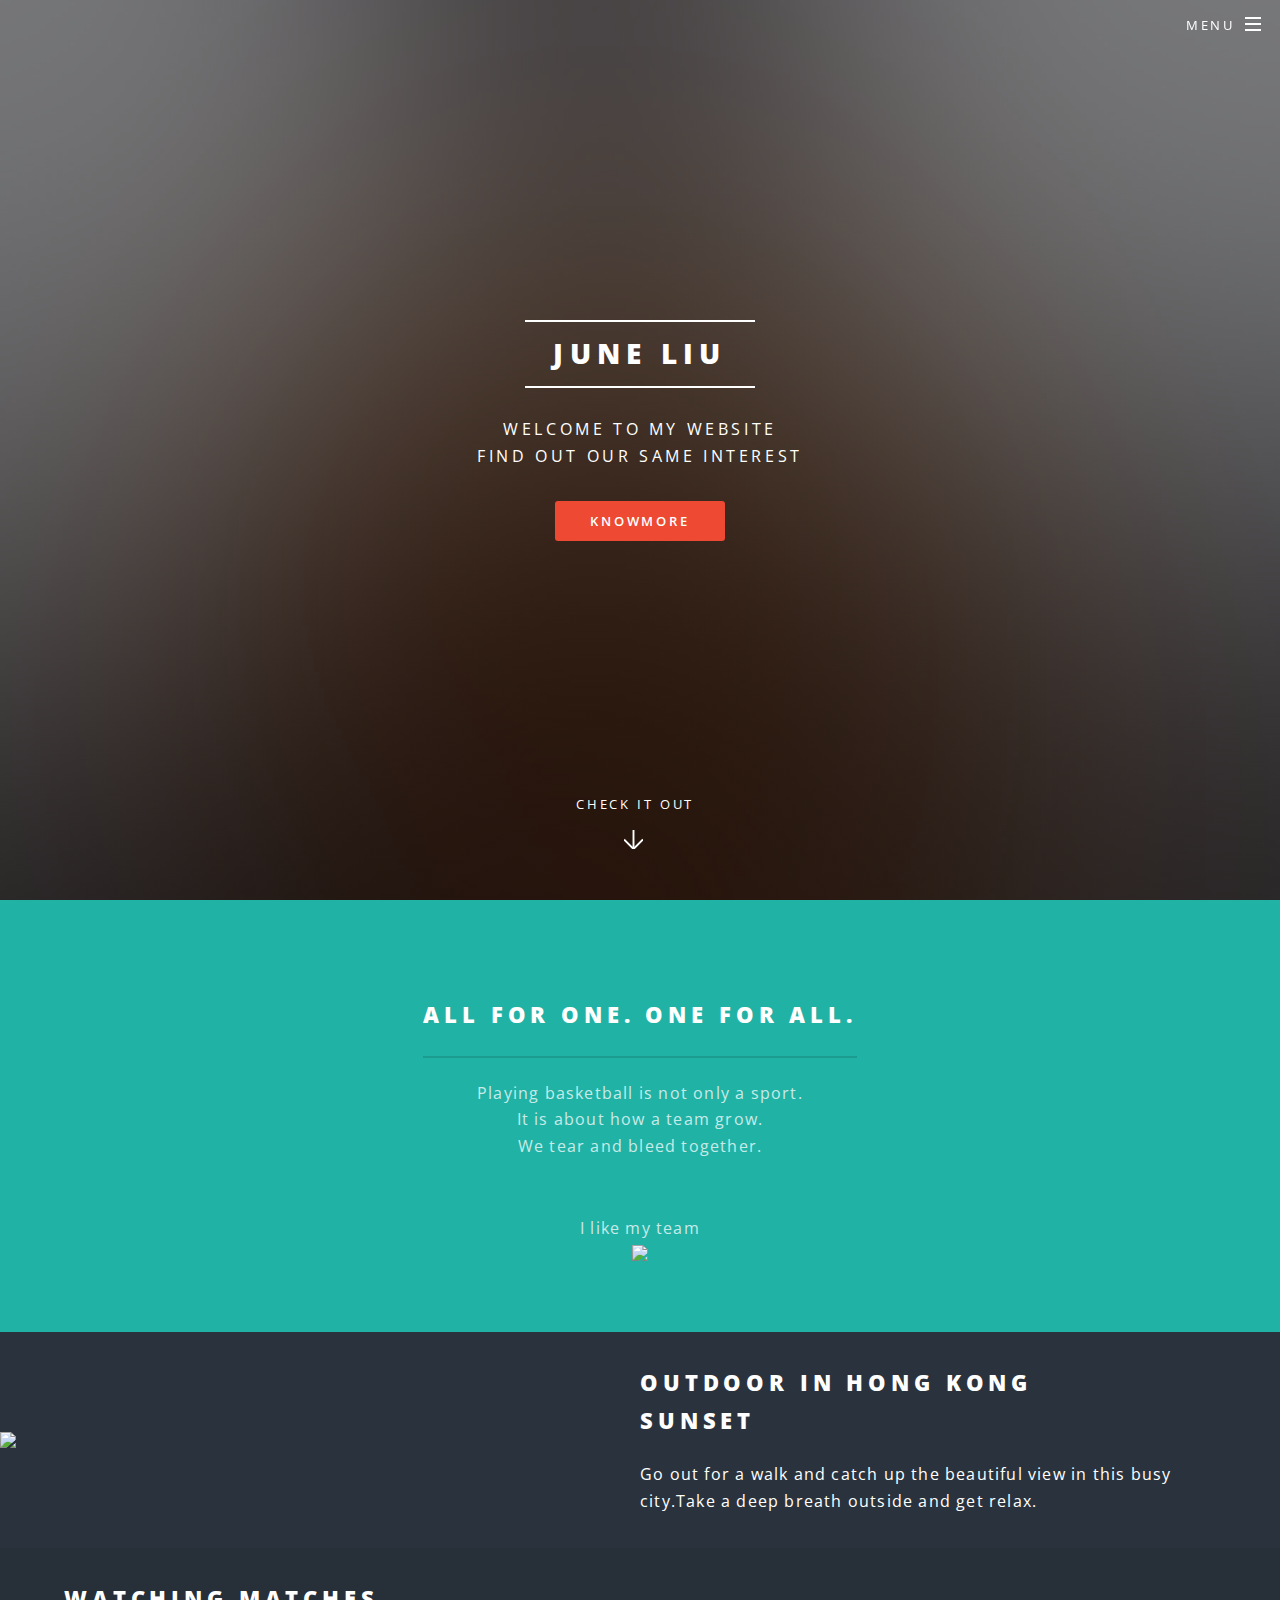
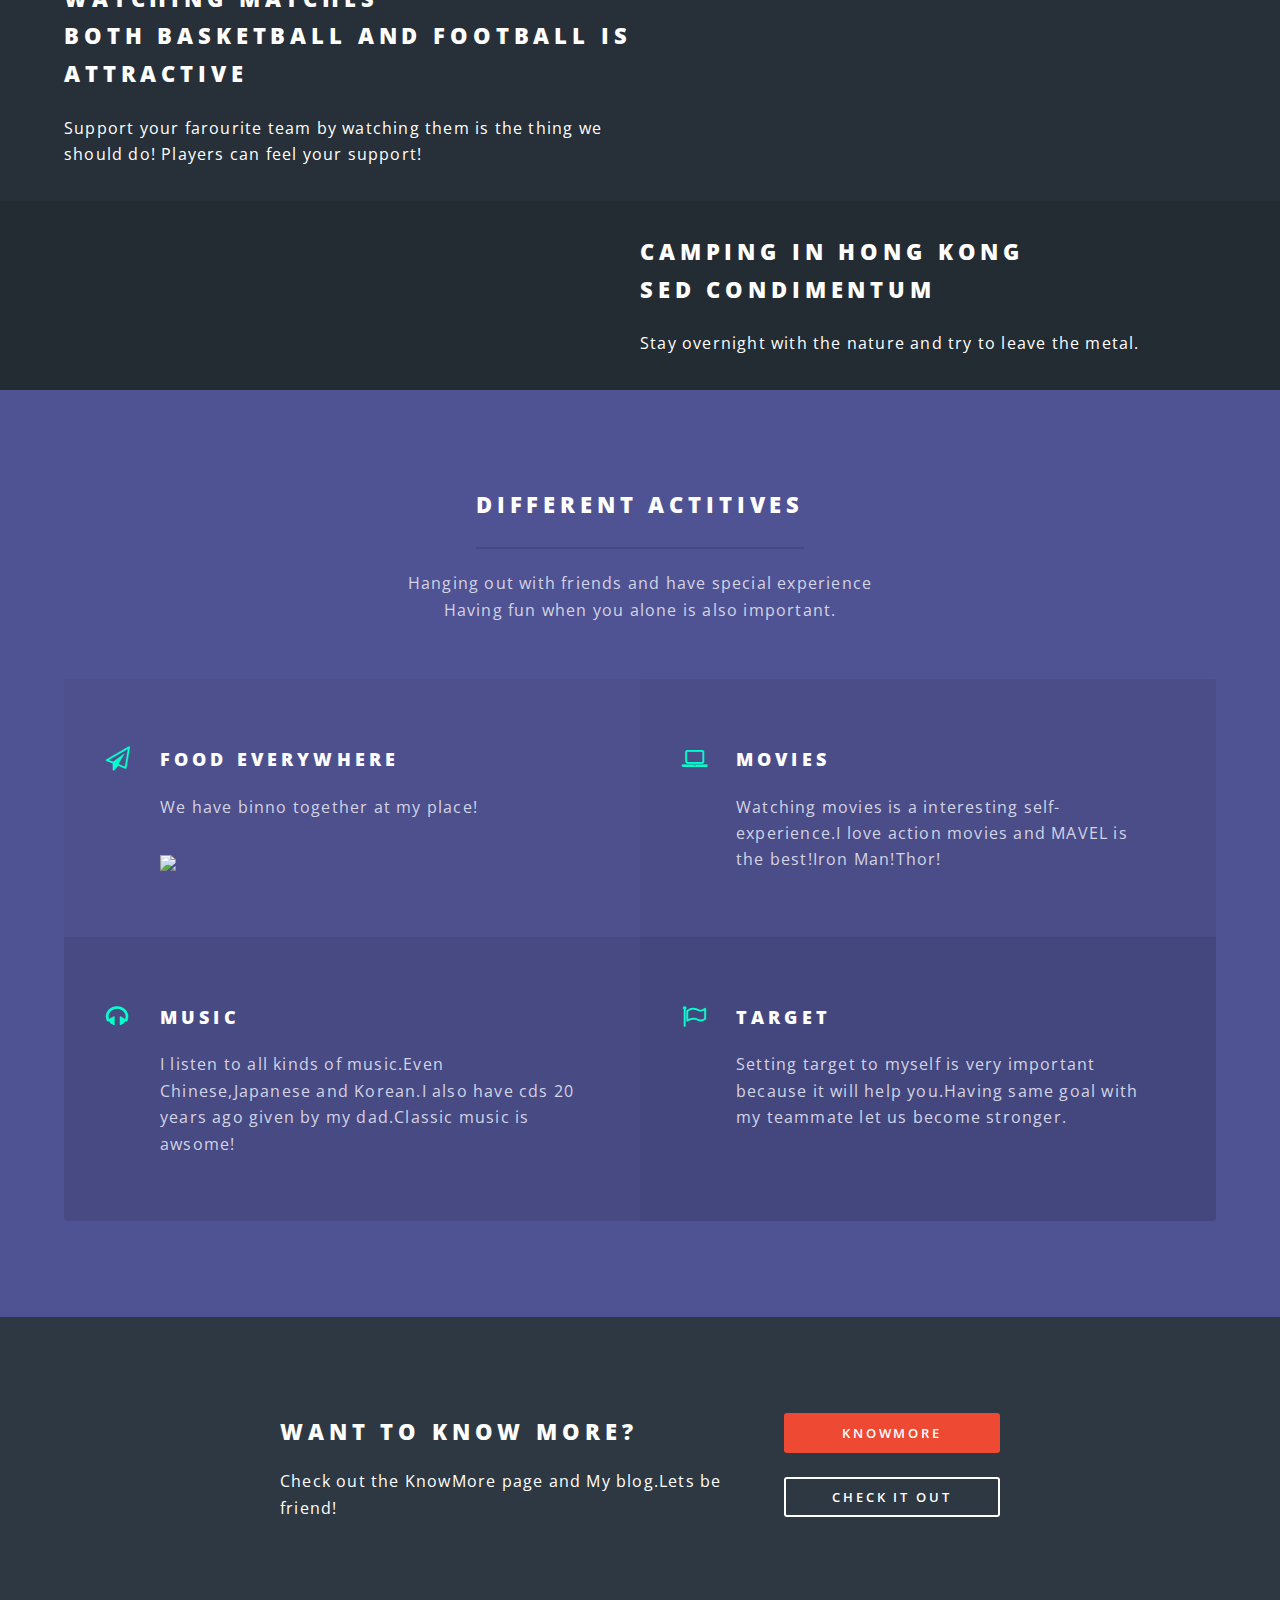
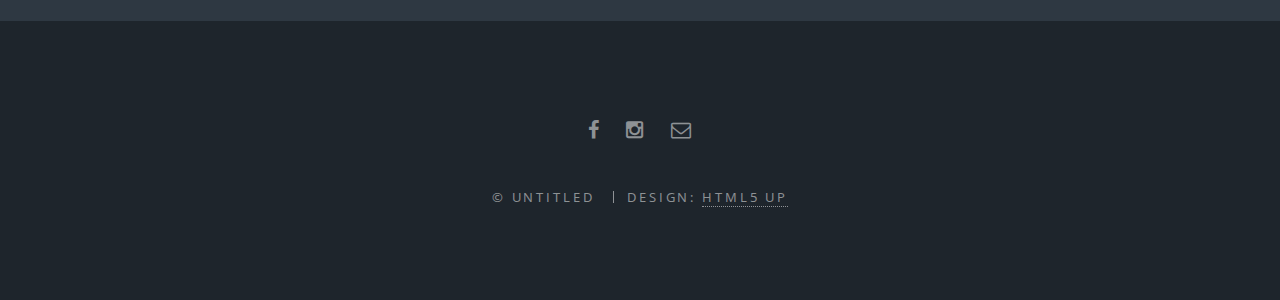
==== commit 8bdf399c: "test" ====
--- a/index.html
+++ b/index.html
@@ -55,7 +55,7 @@
           <p>Playing basketball is not only a sport.<br /> It is about how a team grow.<br />We tear and bleed together.</p>
         </header>
         I like my team <br/>
-        <a href="#"><img src="images/01.jpg"></a>
+        <img src="images/01.jpg">
 
       </div>
     </section>
@@ -63,7 +63,7 @@
     <!-- Two -->
     <section id="two" class="wrapper alt style2">
       <section class="spotlight">
-      <div class="image"><a href="."><img src="images/02.jpg"></a></div><div class="content">
+      <div class="image"><img src="images/02.jpg"></div><div class="content">
           <h2>Outdoor In Hong Kong<br />        Sunset</h2>
           <p>Go out for a walk and catch up the beautiful view in this busy city.Take a deep breath outside and get relax.</p>
         </div>
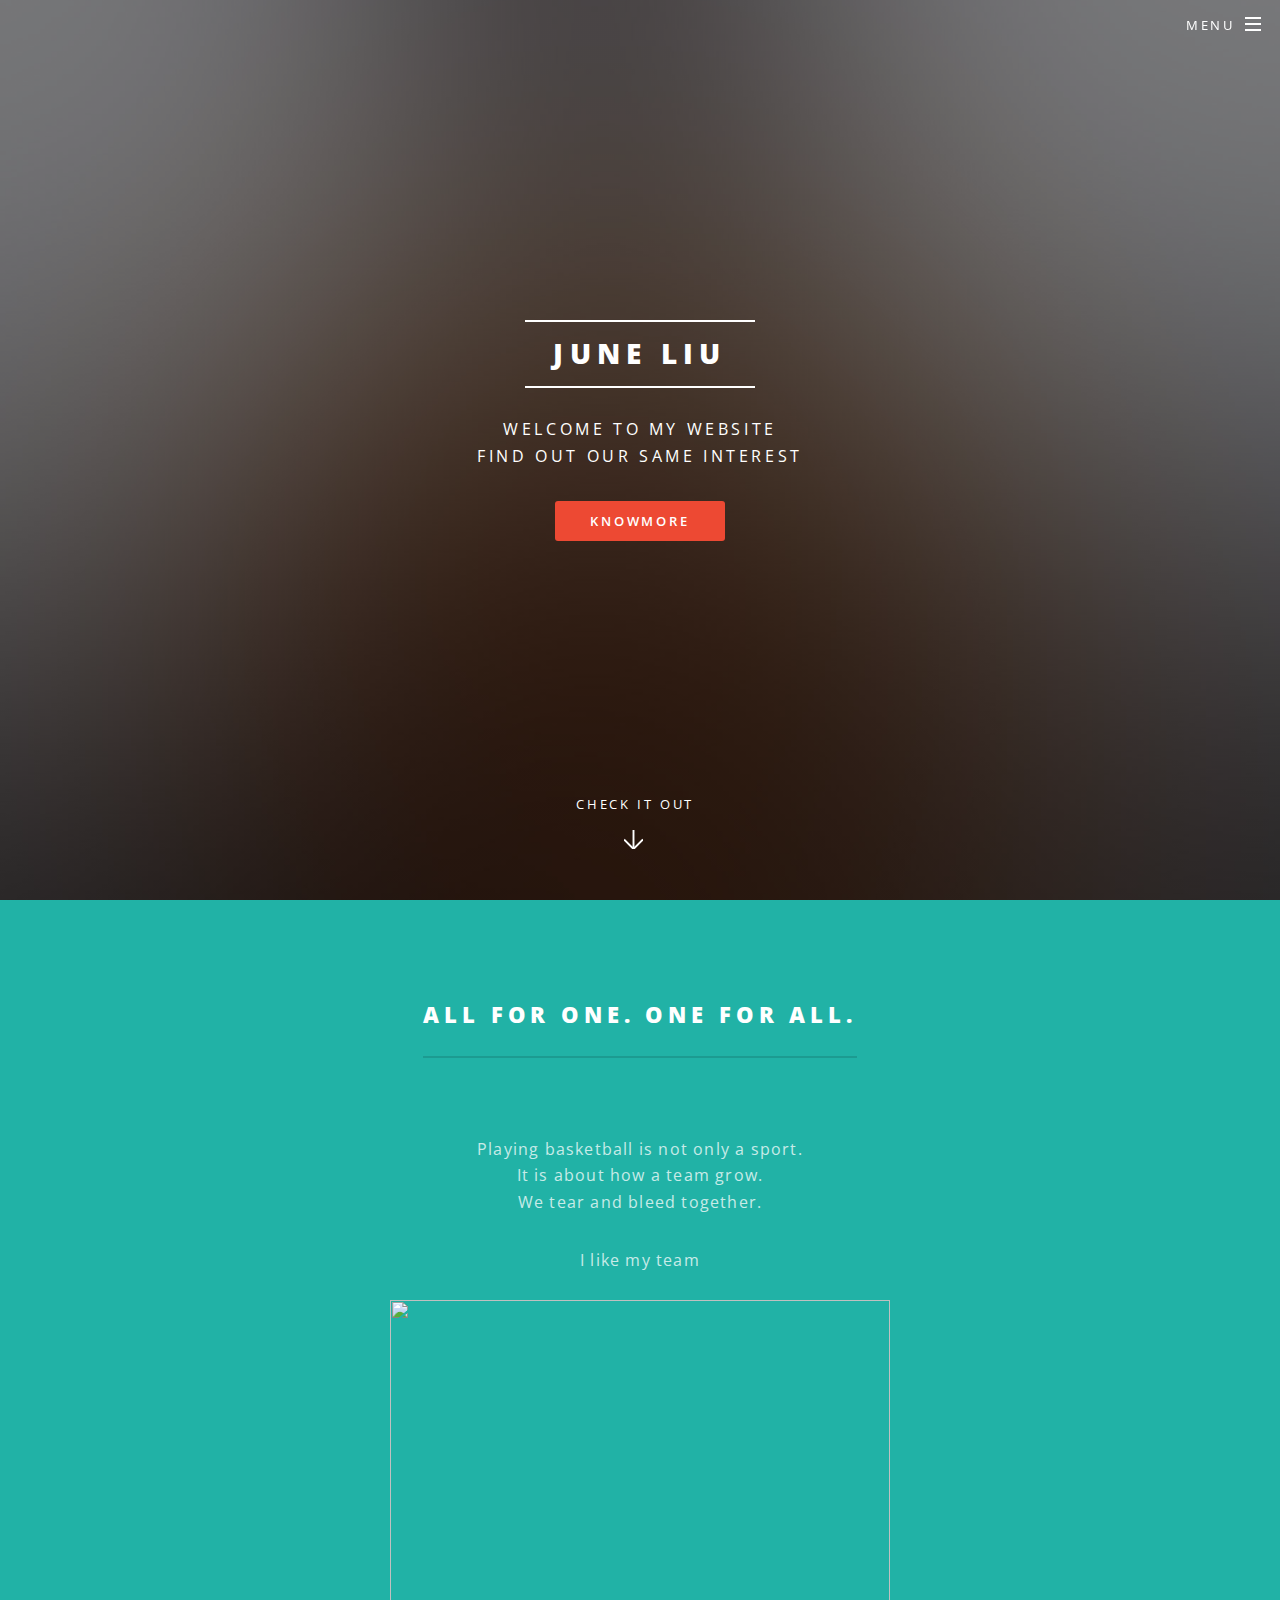
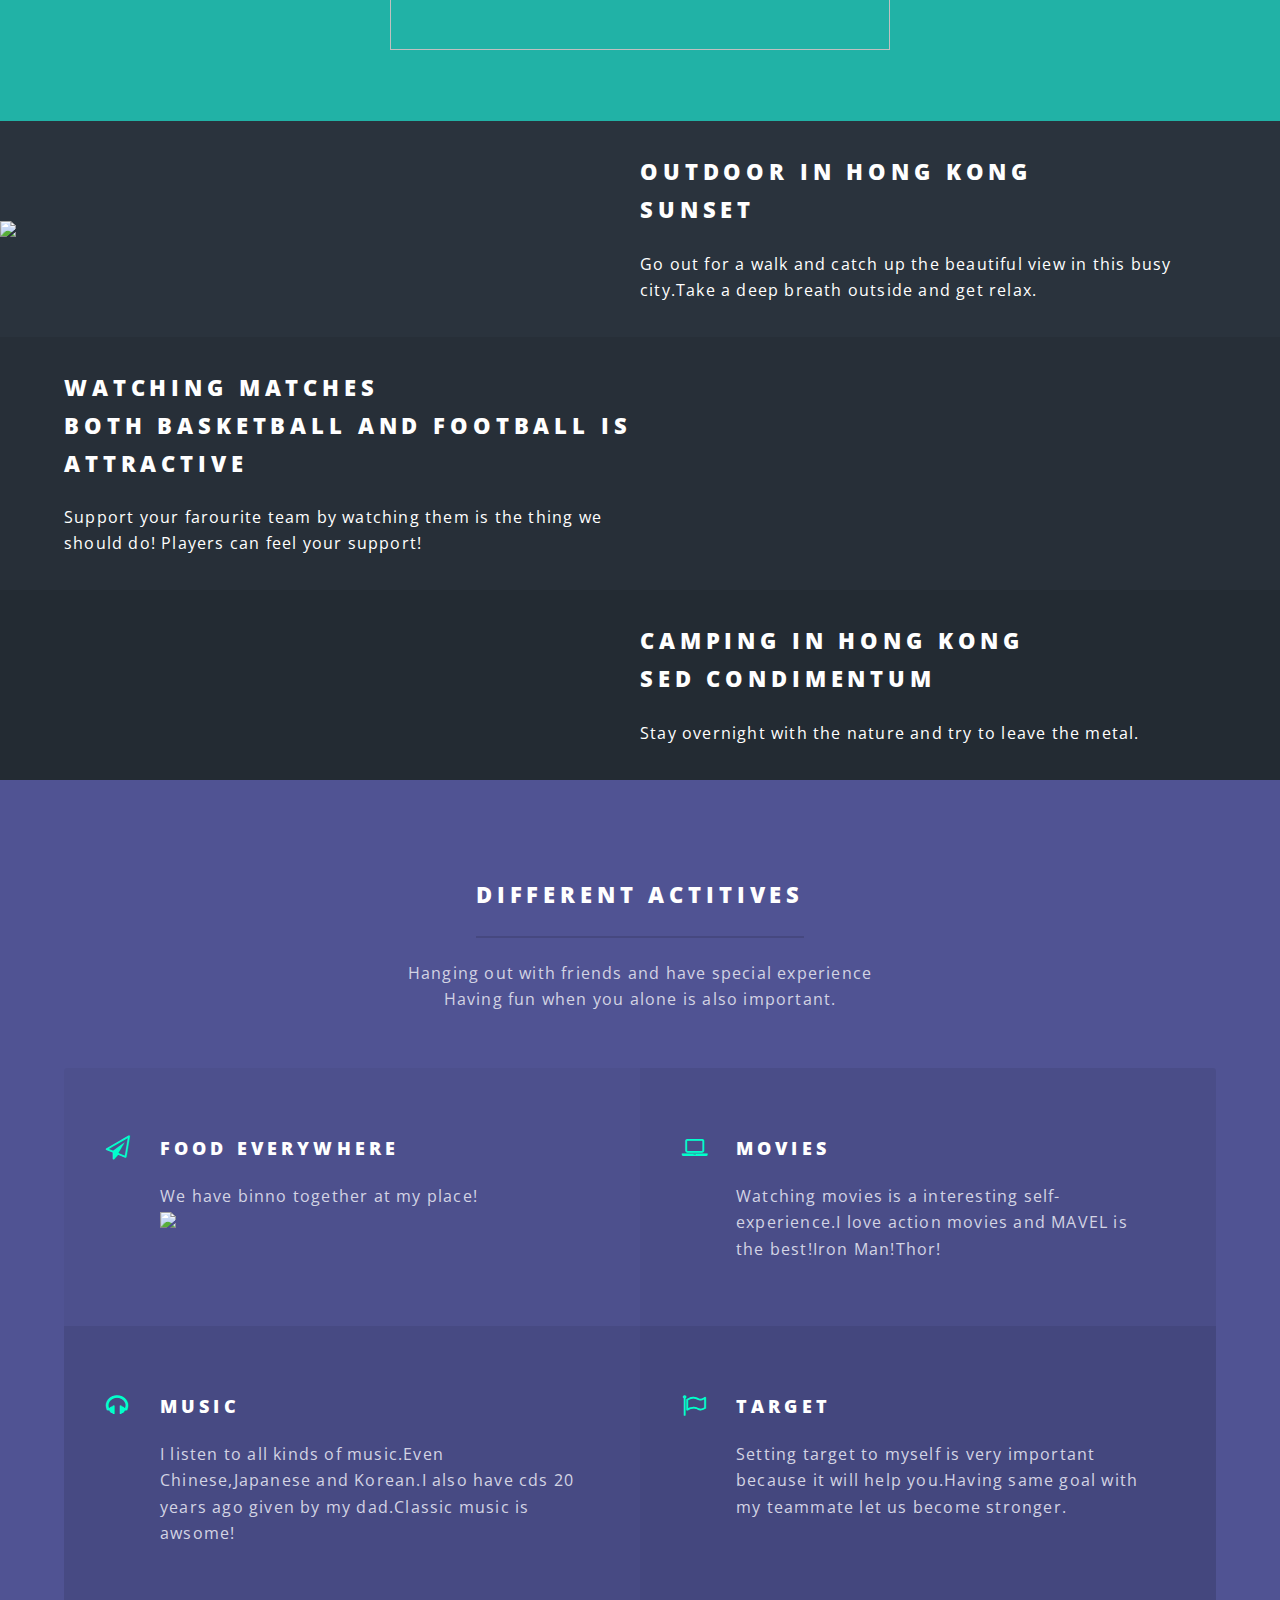
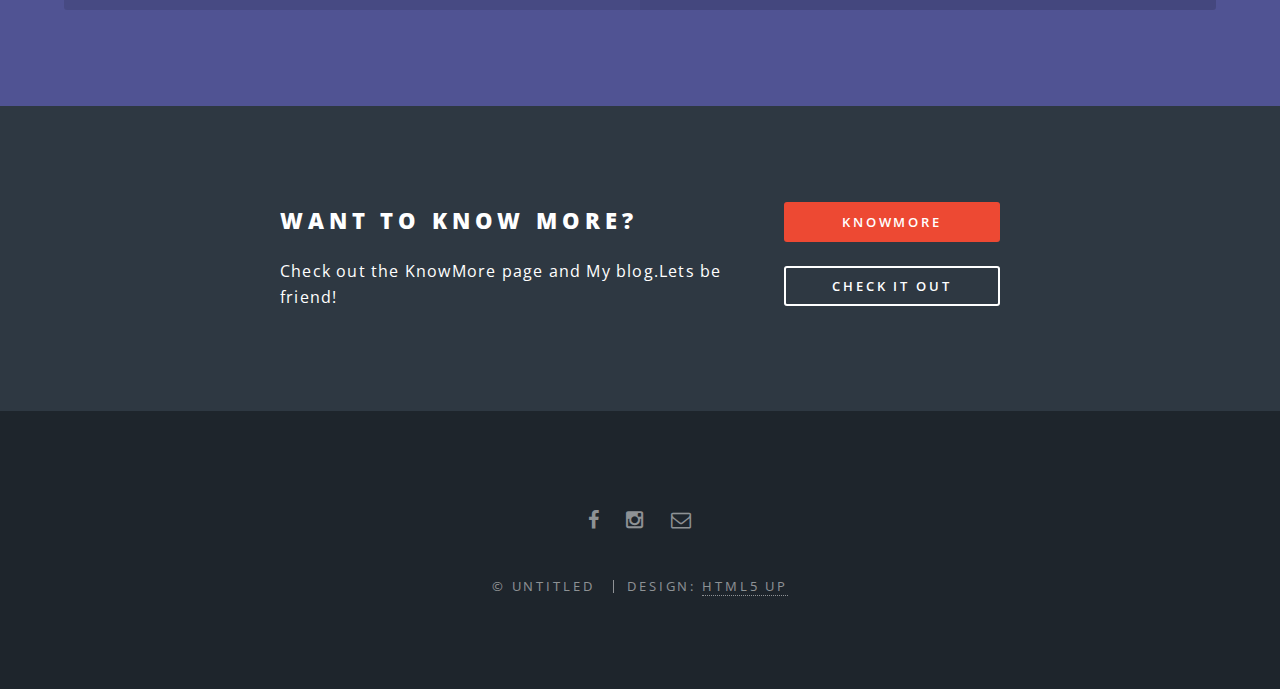
==== commit a8a340fd: "test" ====
--- a/index.html
+++ b/index.html
@@ -51,11 +51,10 @@
     <section id="one" class="wrapper style1 special">
       <div class="inner">
         <header class="major">
-          <h2>All For One. One For All.</h2>
+          <h2>All For One. One For All.</h2></header>
           <p>Playing basketball is not only a sport.<br /> It is about how a team grow.<br />We tear and bleed together.</p>
-        </header>
-        I like my team <br/>
-        <img src="images/01.jpg">
+        I like my team <br/><br/>
+        <img src="http://oi67.tinypic.com/2ma4r8.jpg" width="500" height="350">
 
       </div>
     </section>
@@ -63,20 +62,20 @@
     <!-- Two -->
     <section id="two" class="wrapper alt style2">
       <section class="spotlight">
-      <div class="image"><img src="images/02.jpg"></div><div class="content">
+      <div class="image"><img src="http://oi66.tinypic.com/1547q8h.jpg"></div><div class="content">
           <h2>Outdoor In Hong Kong<br />        Sunset</h2>
           <p>Go out for a walk and catch up the beautiful view in this busy city.Take a deep breath outside and get relax.</p>
         </div>
       </section>
       <section class="spotlight">
-        <div class="image"><img src="images/03.jpg" alt="" /></div>
+        <div class="image"><img src="http://oi66.tinypic.com/qx5vn9.jpg" alt="" /></div>
         <div class="content">
           <h2>Watching Matches<br />Both basketball and football is attractive</h2>
           <p>Support your farourite team by watching them is the thing we should do! Players can feel your support! </p>
         </div>
       </section>
       <section class="spotlight">
-        <div class="image"><img src="images/04.jpg" alt="" /></div>
+        <div class="image"><img src="http://oi65.tinypic.com/15x8y2h.jpg" alt="" /></div>
         <div class="content">
           <h2>Camping In Hong Kong<br />
                 sed condimentum</h2>
@@ -95,8 +94,9 @@
         <ul class="features">
           <li class="icon fa-paper-plane-o">
             <h3>Food Everywhere</h3>
-            <p>We have binno together at my place!</p>
-            <img src="images/05.jpg">
+            <p>We have binno together at my place!</br>
+            <img src="http://oi63.tinypic.com/x1kmbp.jpg" width="50%">
+            </p>
           </li>
           <li class="icon fa-laptop">
             <h3>Movies</h3>
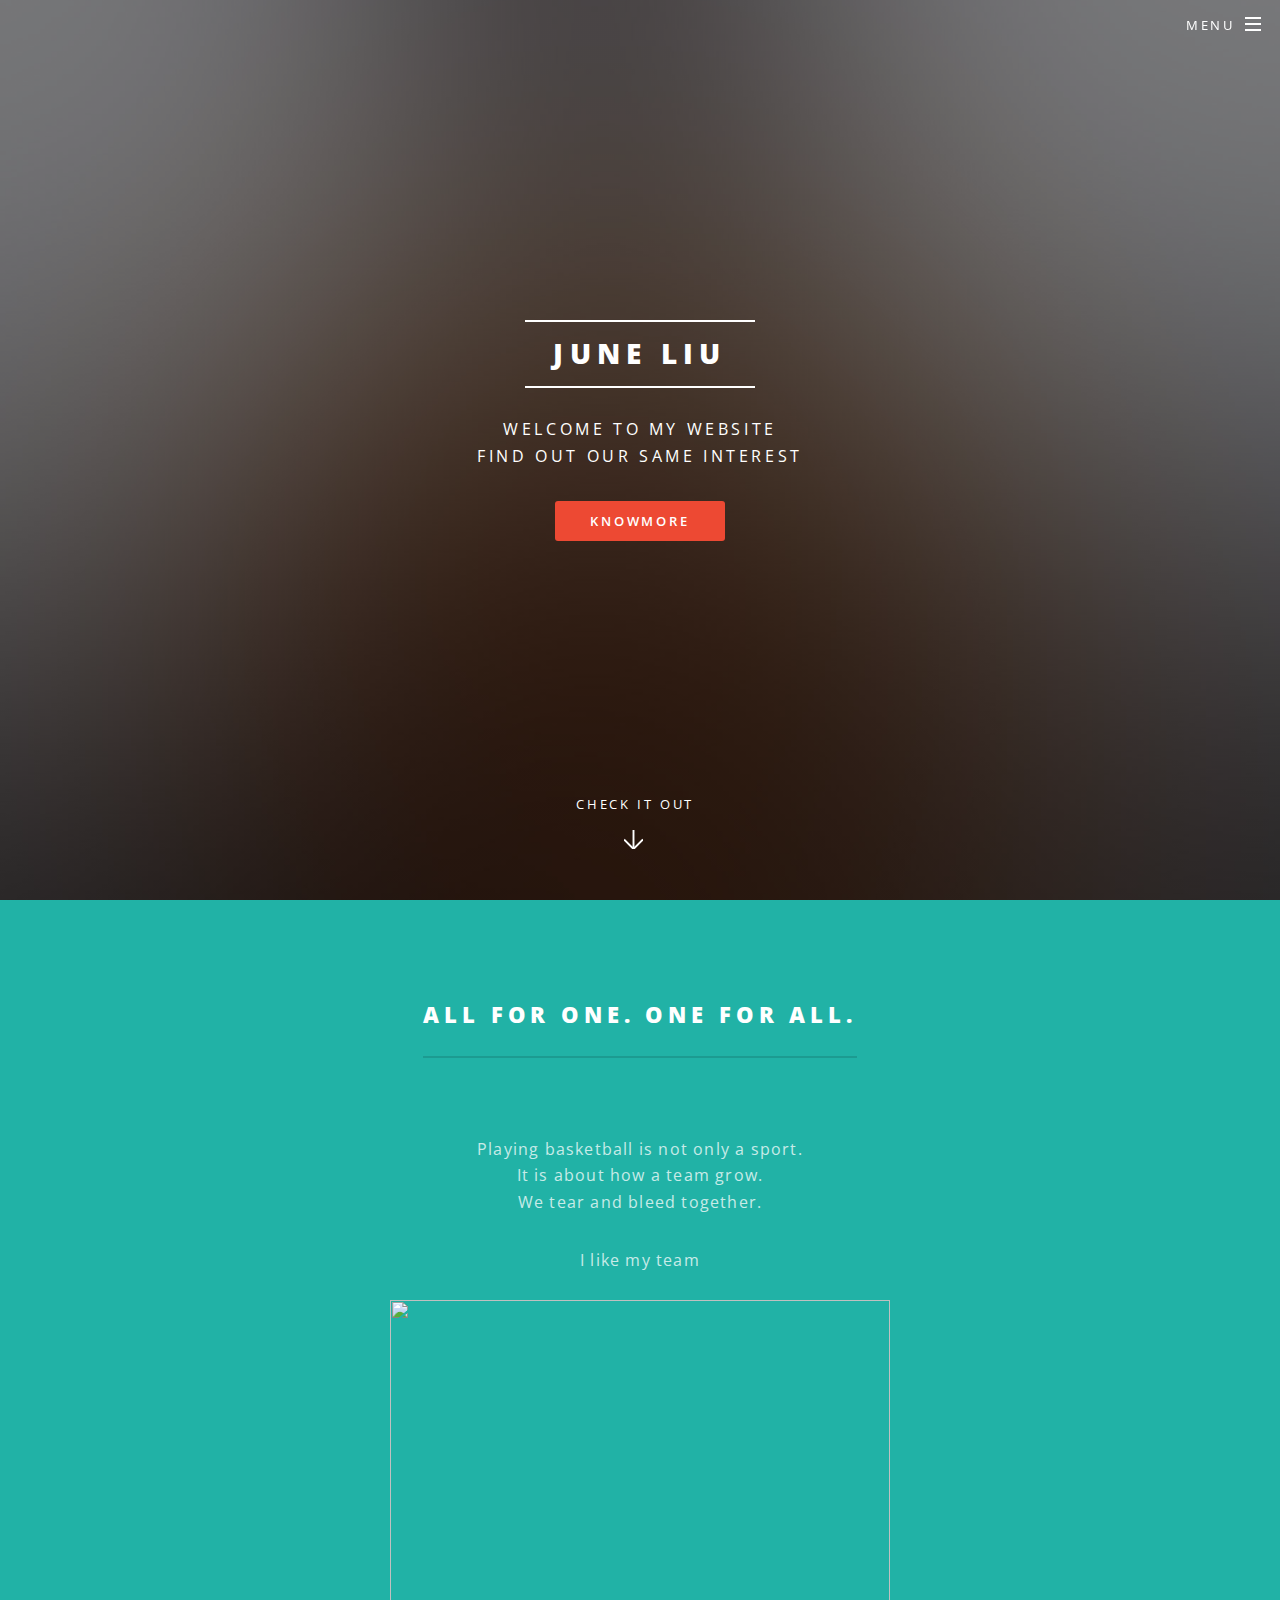
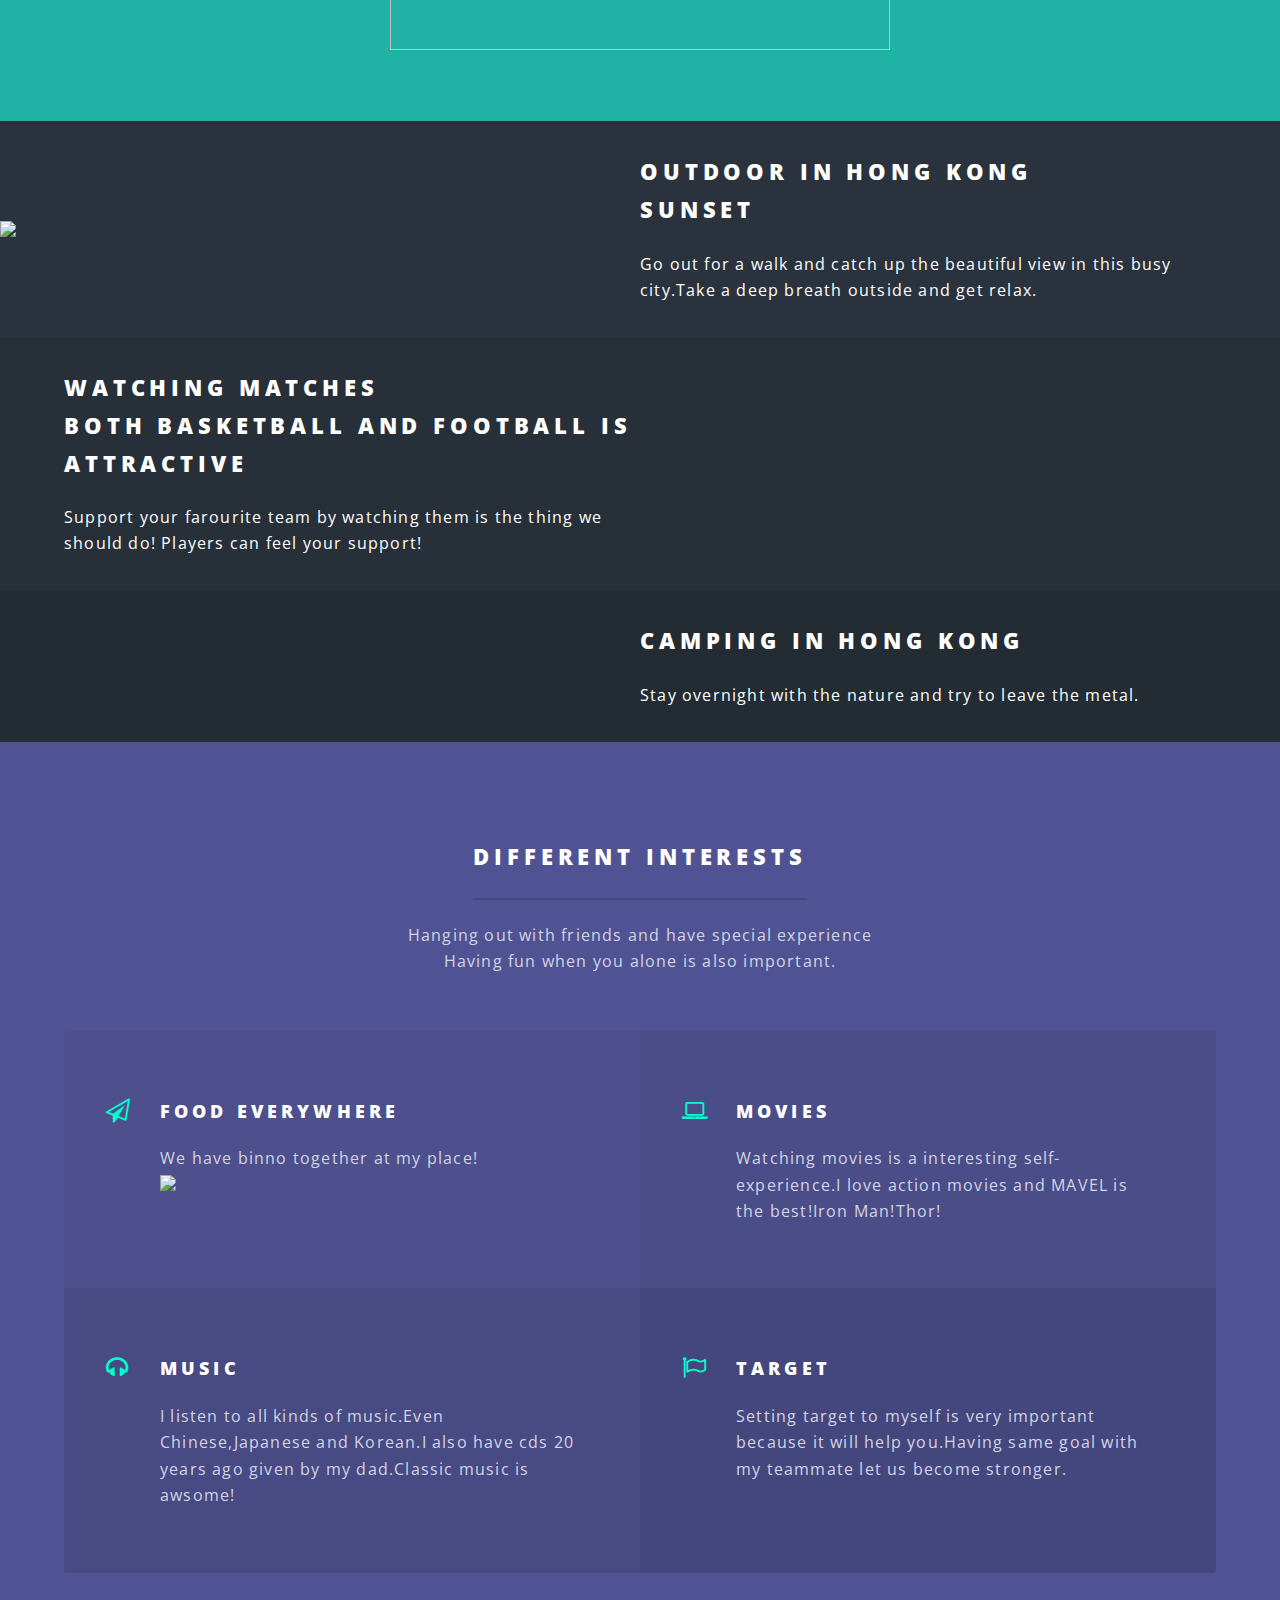
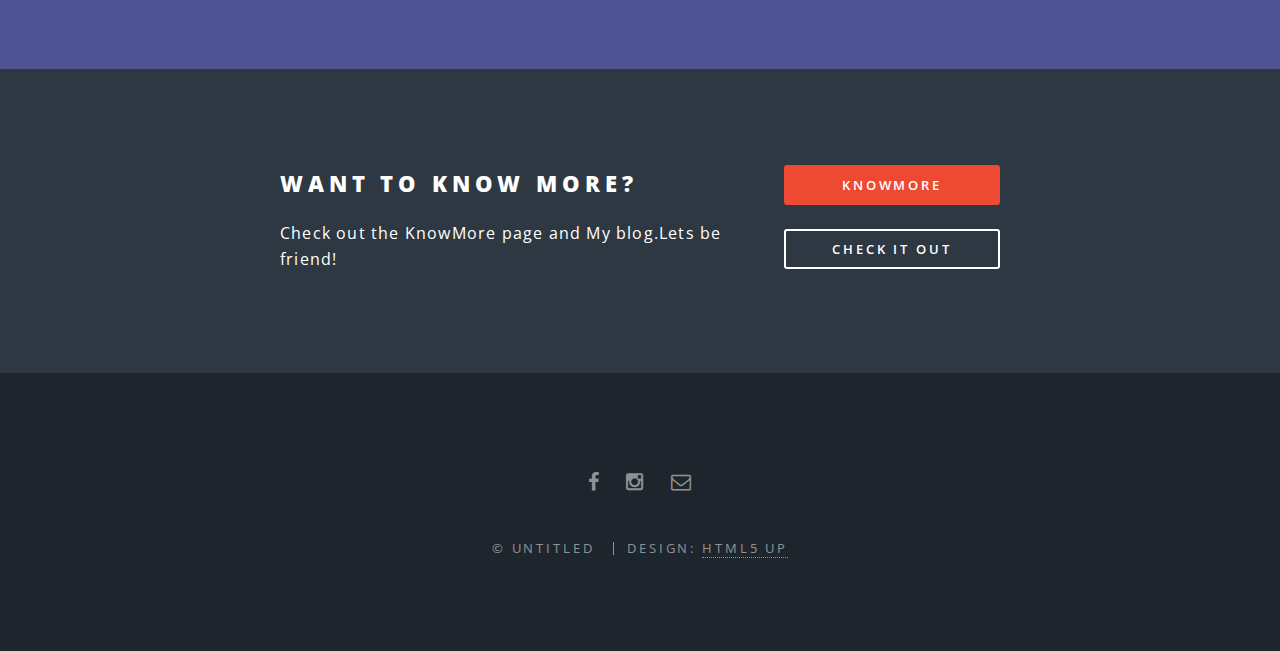
==== commit 4e1df7c4: "test" ====
--- a/index.html
+++ b/index.html
@@ -77,8 +77,8 @@
       <section class="spotlight">
         <div class="image"><img src="http://oi65.tinypic.com/15x8y2h.jpg" alt="" /></div>
         <div class="content">
-          <h2>Camping In Hong Kong<br />
-                sed condimentum</h2>
+          <h2>Camping In Hong Kong
+                </h2>
           <p>Stay overnight with the nature and try to leave the metal.</p>
         </div>
       </section>
@@ -88,7 +88,7 @@
     <section id="three" class="wrapper style3 special">
       <div class="inner">
         <header class="major">
-          <h2>Different actitives</h2>
+          <h2>Different Interests</h2>
           <p>Hanging out with friends and have special experience<br /> Having fun when you alone is also important.</p>
         </header>
         <ul class="features">
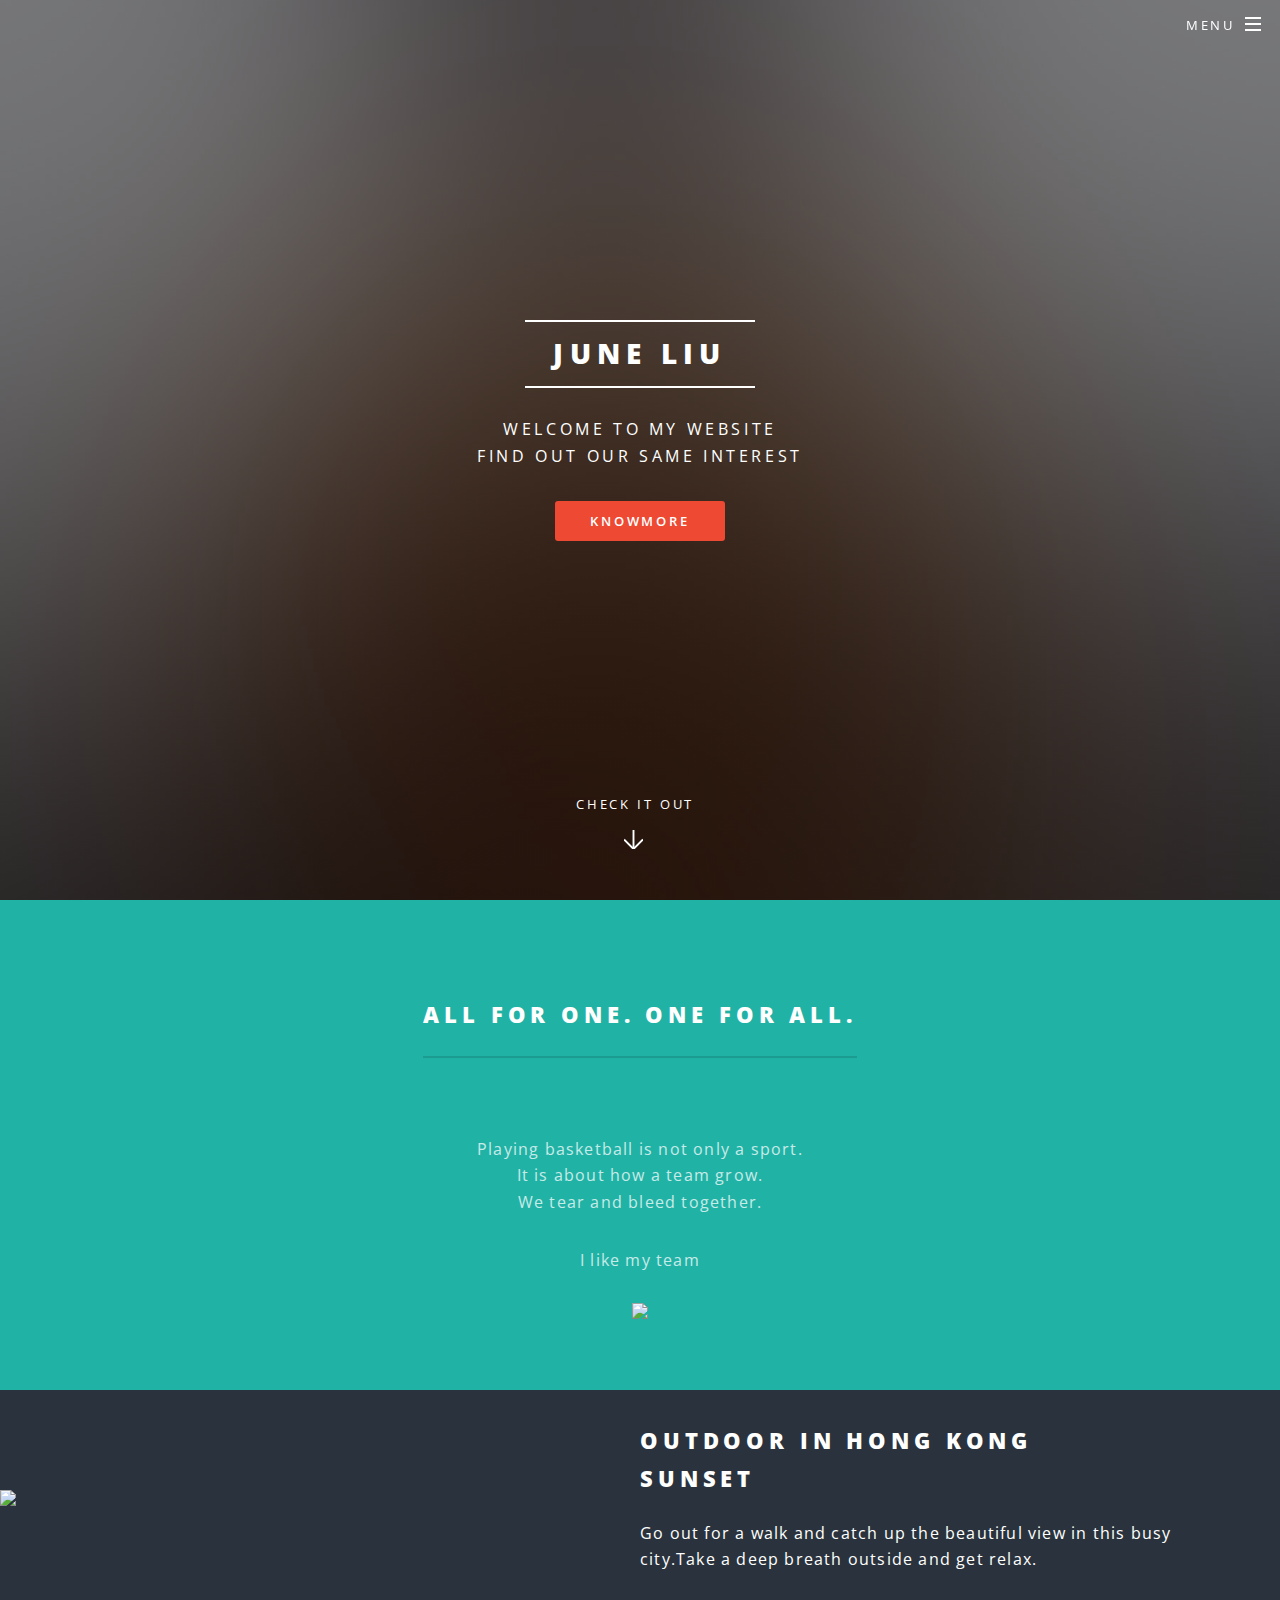
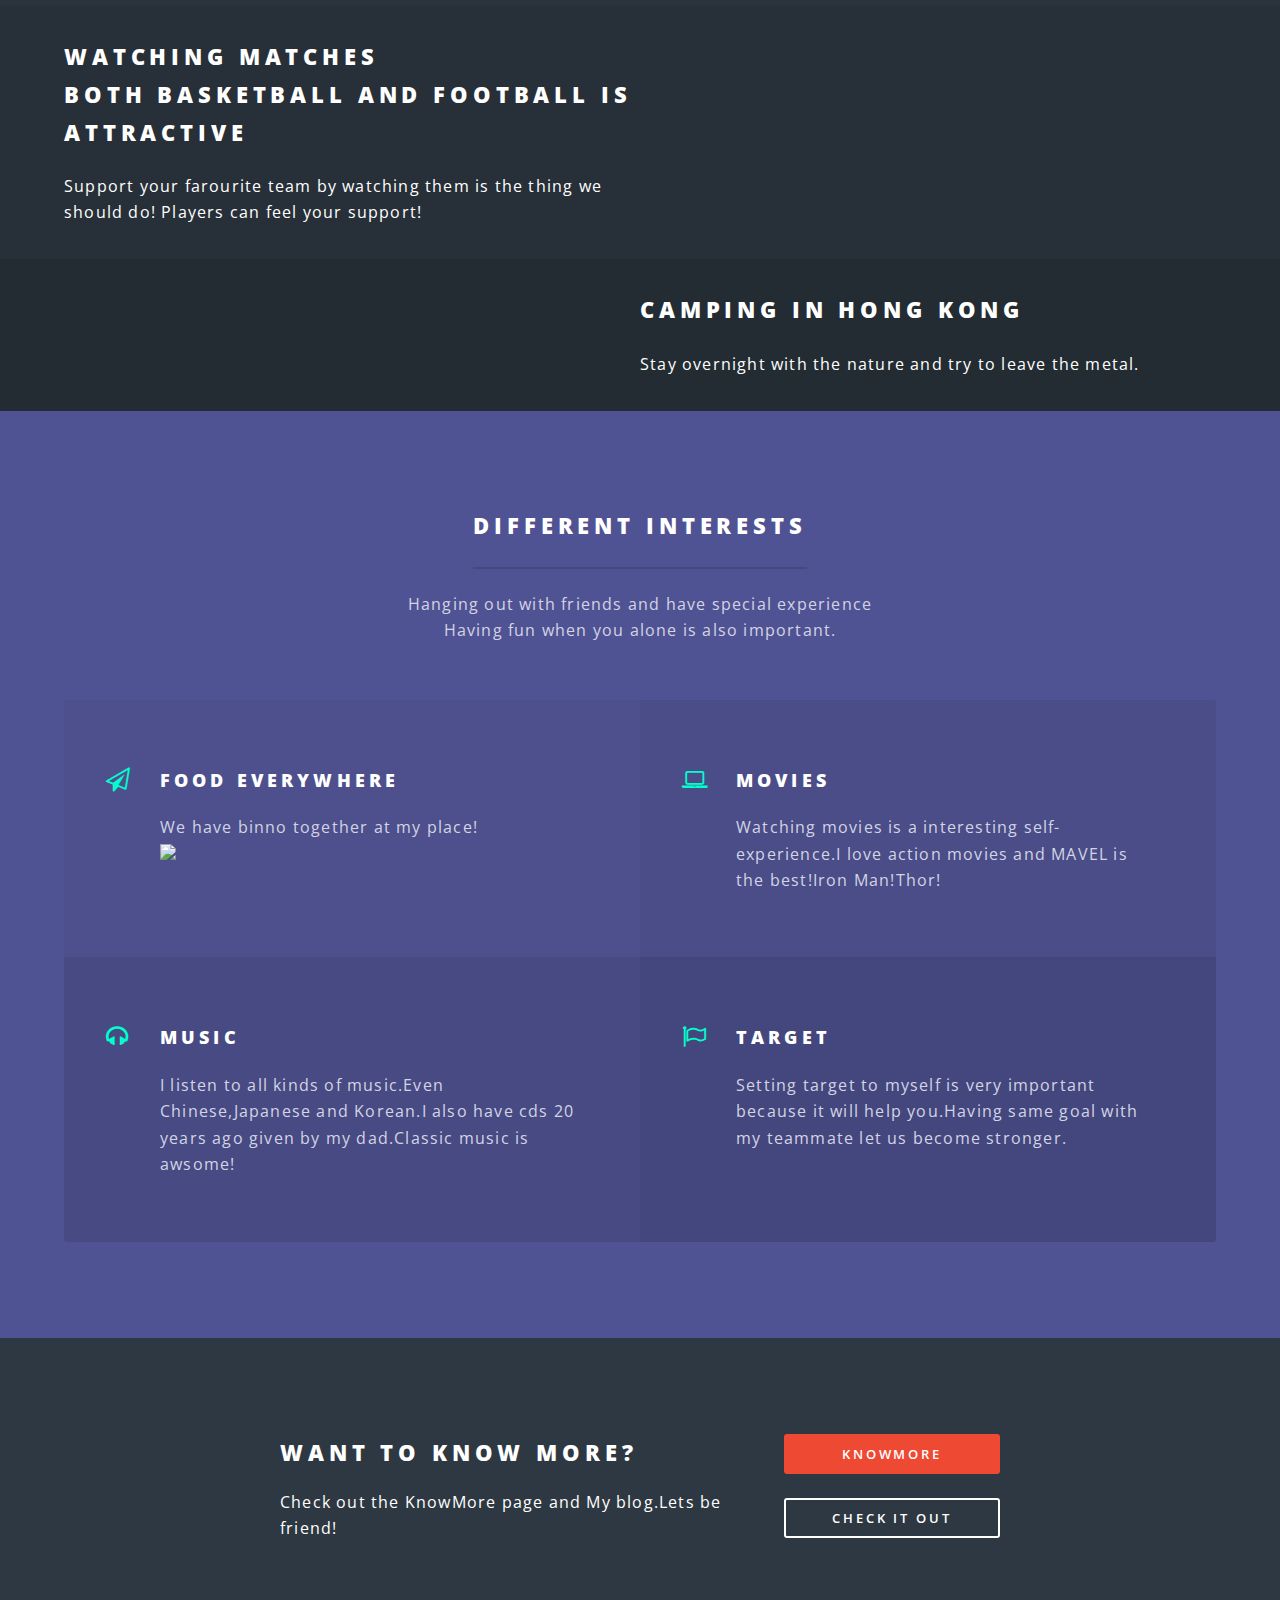
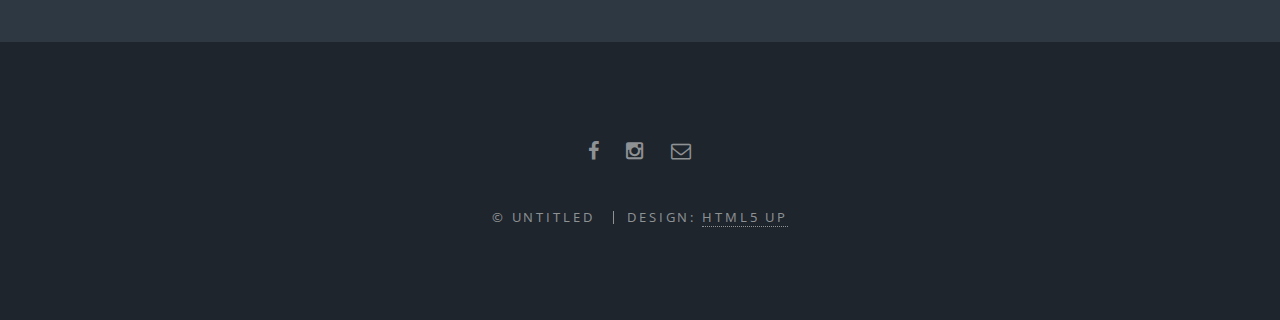
==== commit d2b36224: "test" ====
--- a/index.html
+++ b/index.html
@@ -54,7 +54,7 @@
           <h2>All For One. One For All.</h2></header>
           <p>Playing basketball is not only a sport.<br /> It is about how a team grow.<br />We tear and bleed together.</p>
         I like my team <br/><br/>
-        <img src="http://oi67.tinypic.com/2ma4r8.jpg" width="500" height="350">
+        <img src="http://oi67.tinypic.com/2ma4r8.jpg" width="65%" >
 
       </div>
     </section>
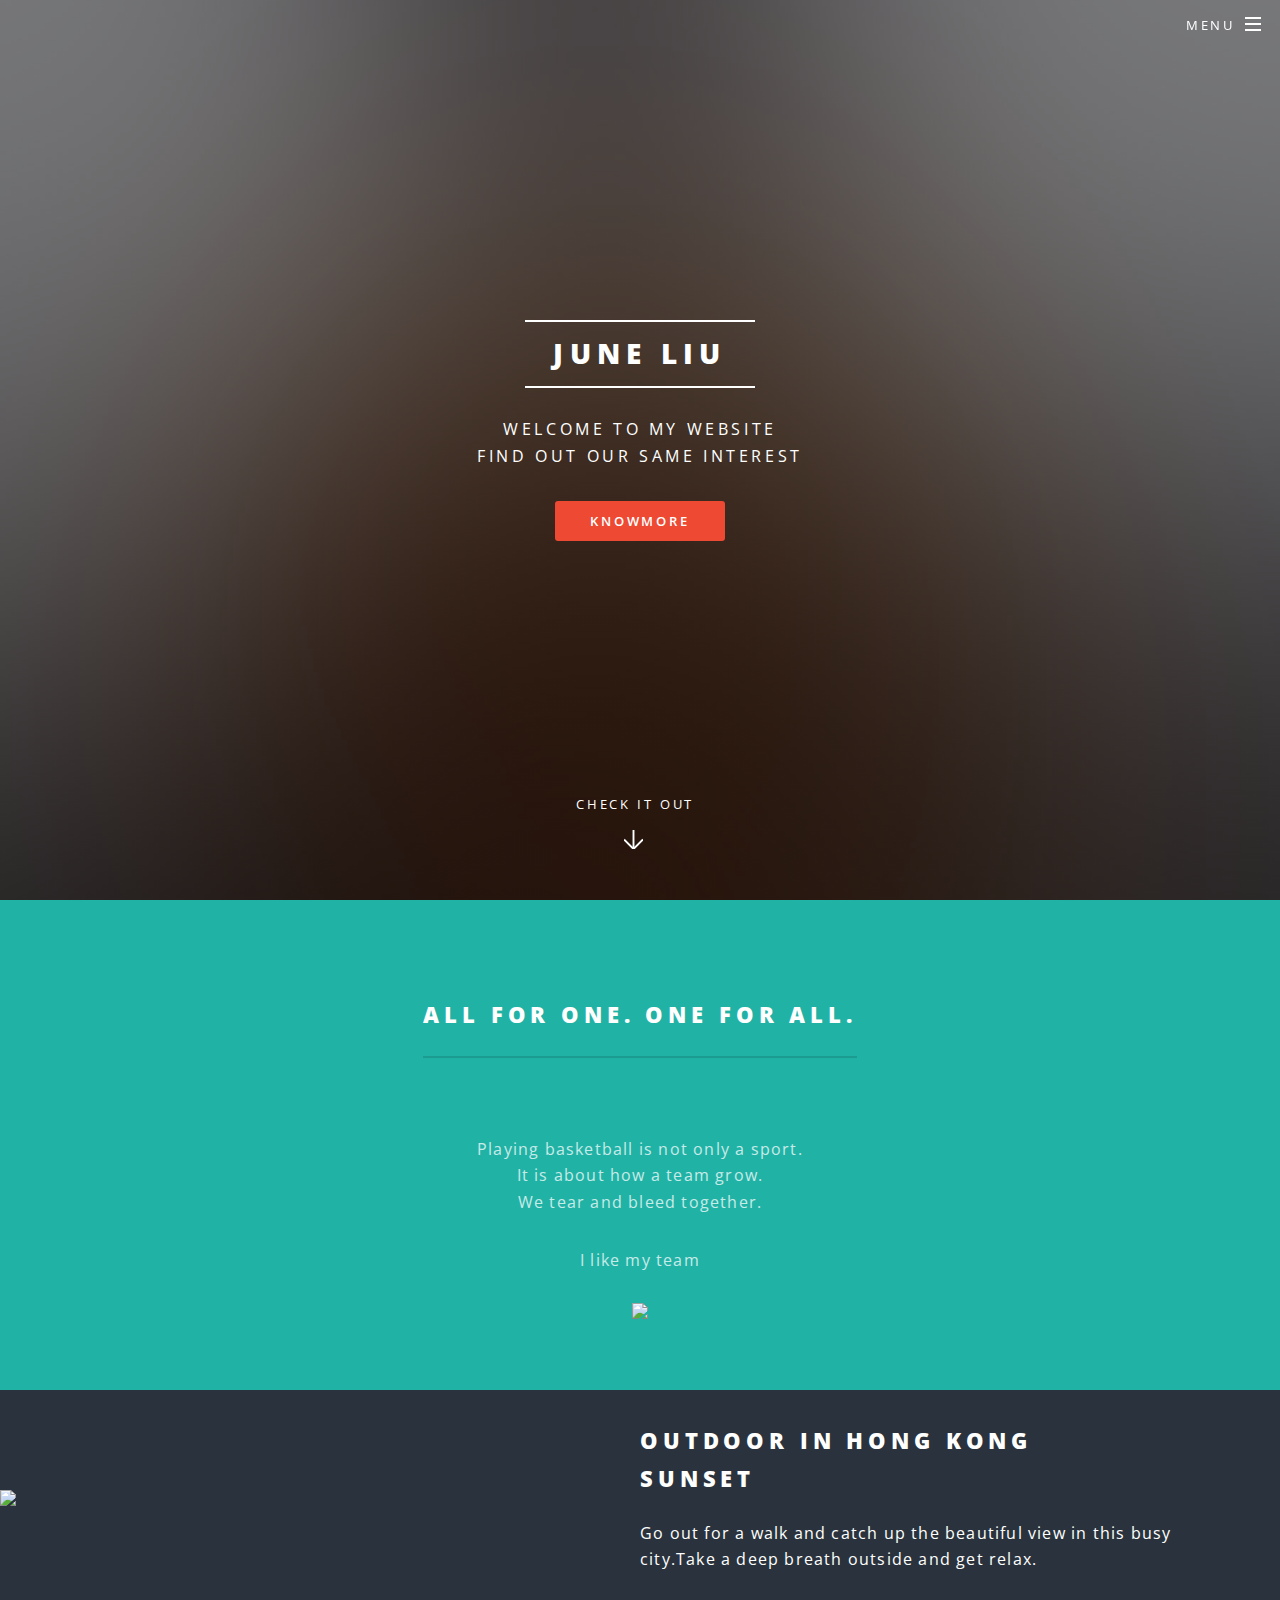
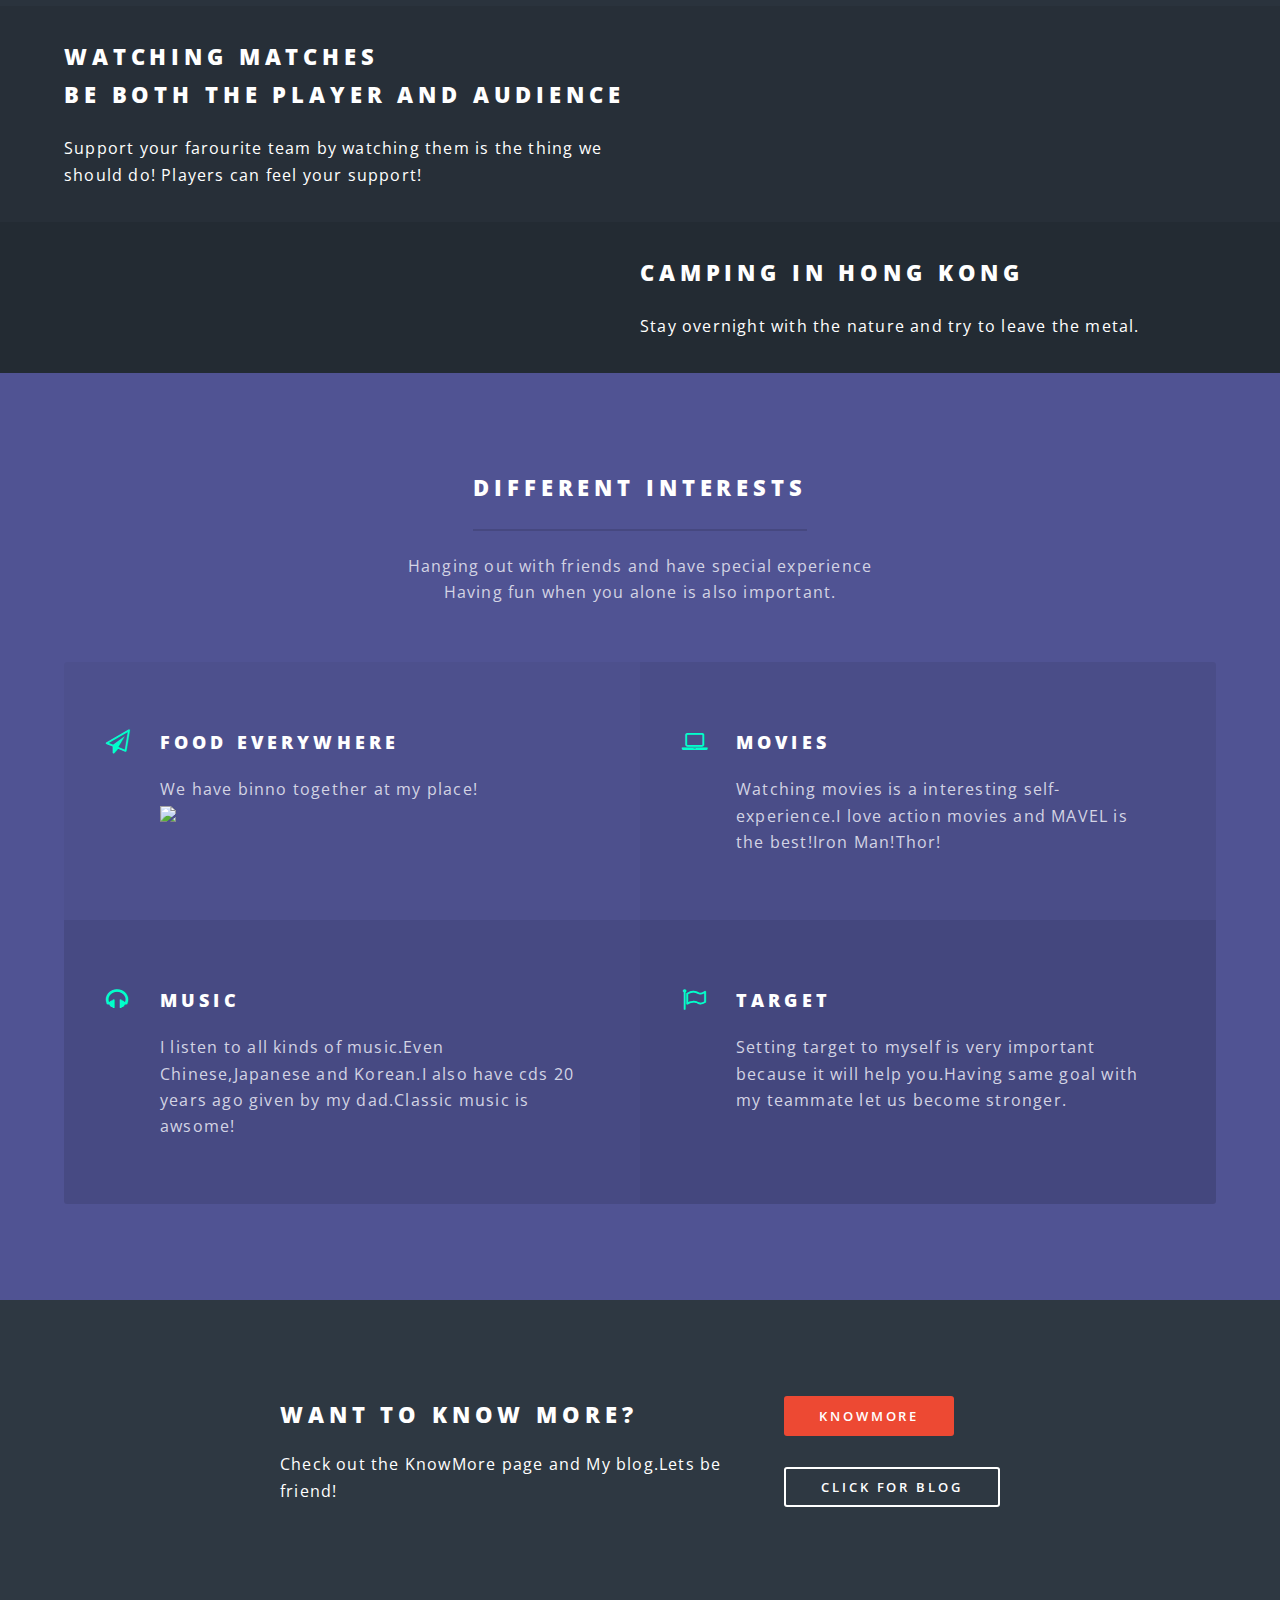
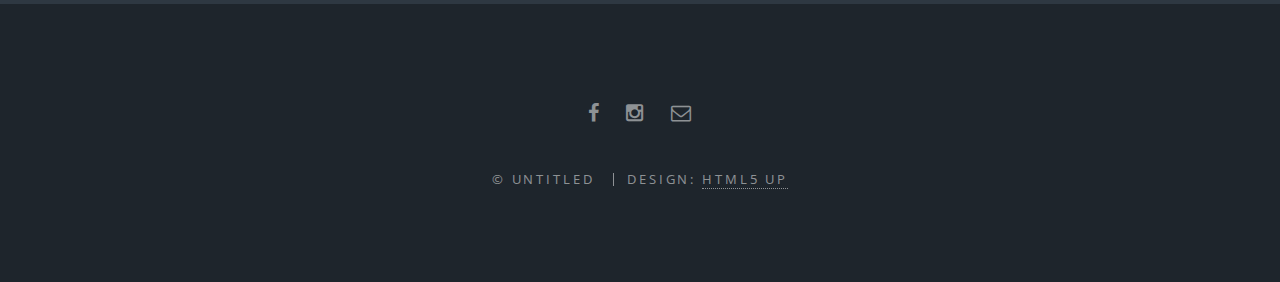
==== commit 42092fdb: "test" ====
--- a/index.html
+++ b/index.html
@@ -70,7 +70,7 @@
       <section class="spotlight">
         <div class="image"><img src="http://oi66.tinypic.com/qx5vn9.jpg" alt="" /></div>
         <div class="content">
-          <h2>Watching Matches<br />Both basketball and football is attractive</h2>
+          <h2>Watching Matches<br />Be both the player and audience</h2>
           <p>Support your farourite team by watching them is the thing we should do! Players can feel your support! </p>
         </div>
       </section>
@@ -122,8 +122,8 @@
           <p>Check out the KnowMore page and My blog.Lets be friend!</p>
         </header>
         <ul class="actions vertical">
-          <li><a href="#" class="button fit special">KnowMore</a></li>
-          <li><a href="#" class="button fit">Check it out</a></li>
+          <li><a href="knowmore.html" class="button special">KnowMore</a></li>
+          <li><a href="blog.html" class="button fit">Click for blog</a></li>
         </ul>
       </div>
     </section>
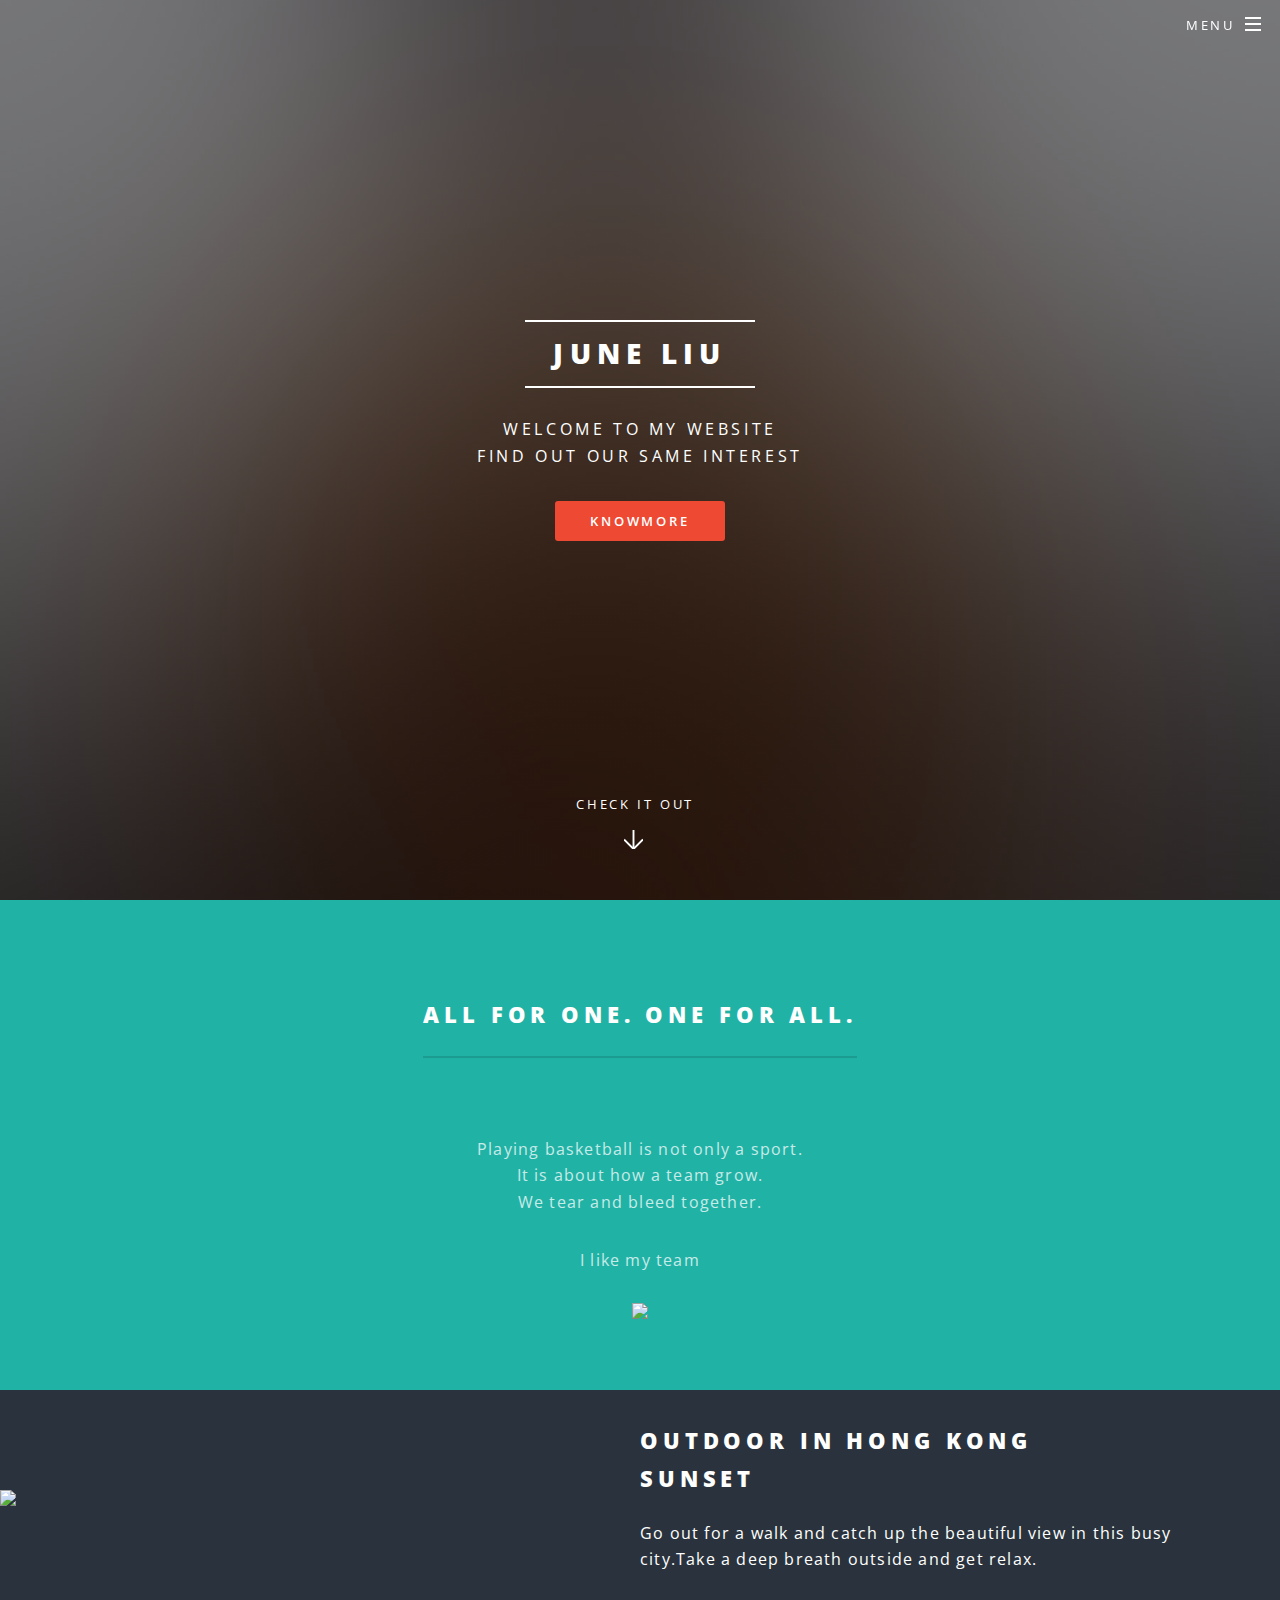
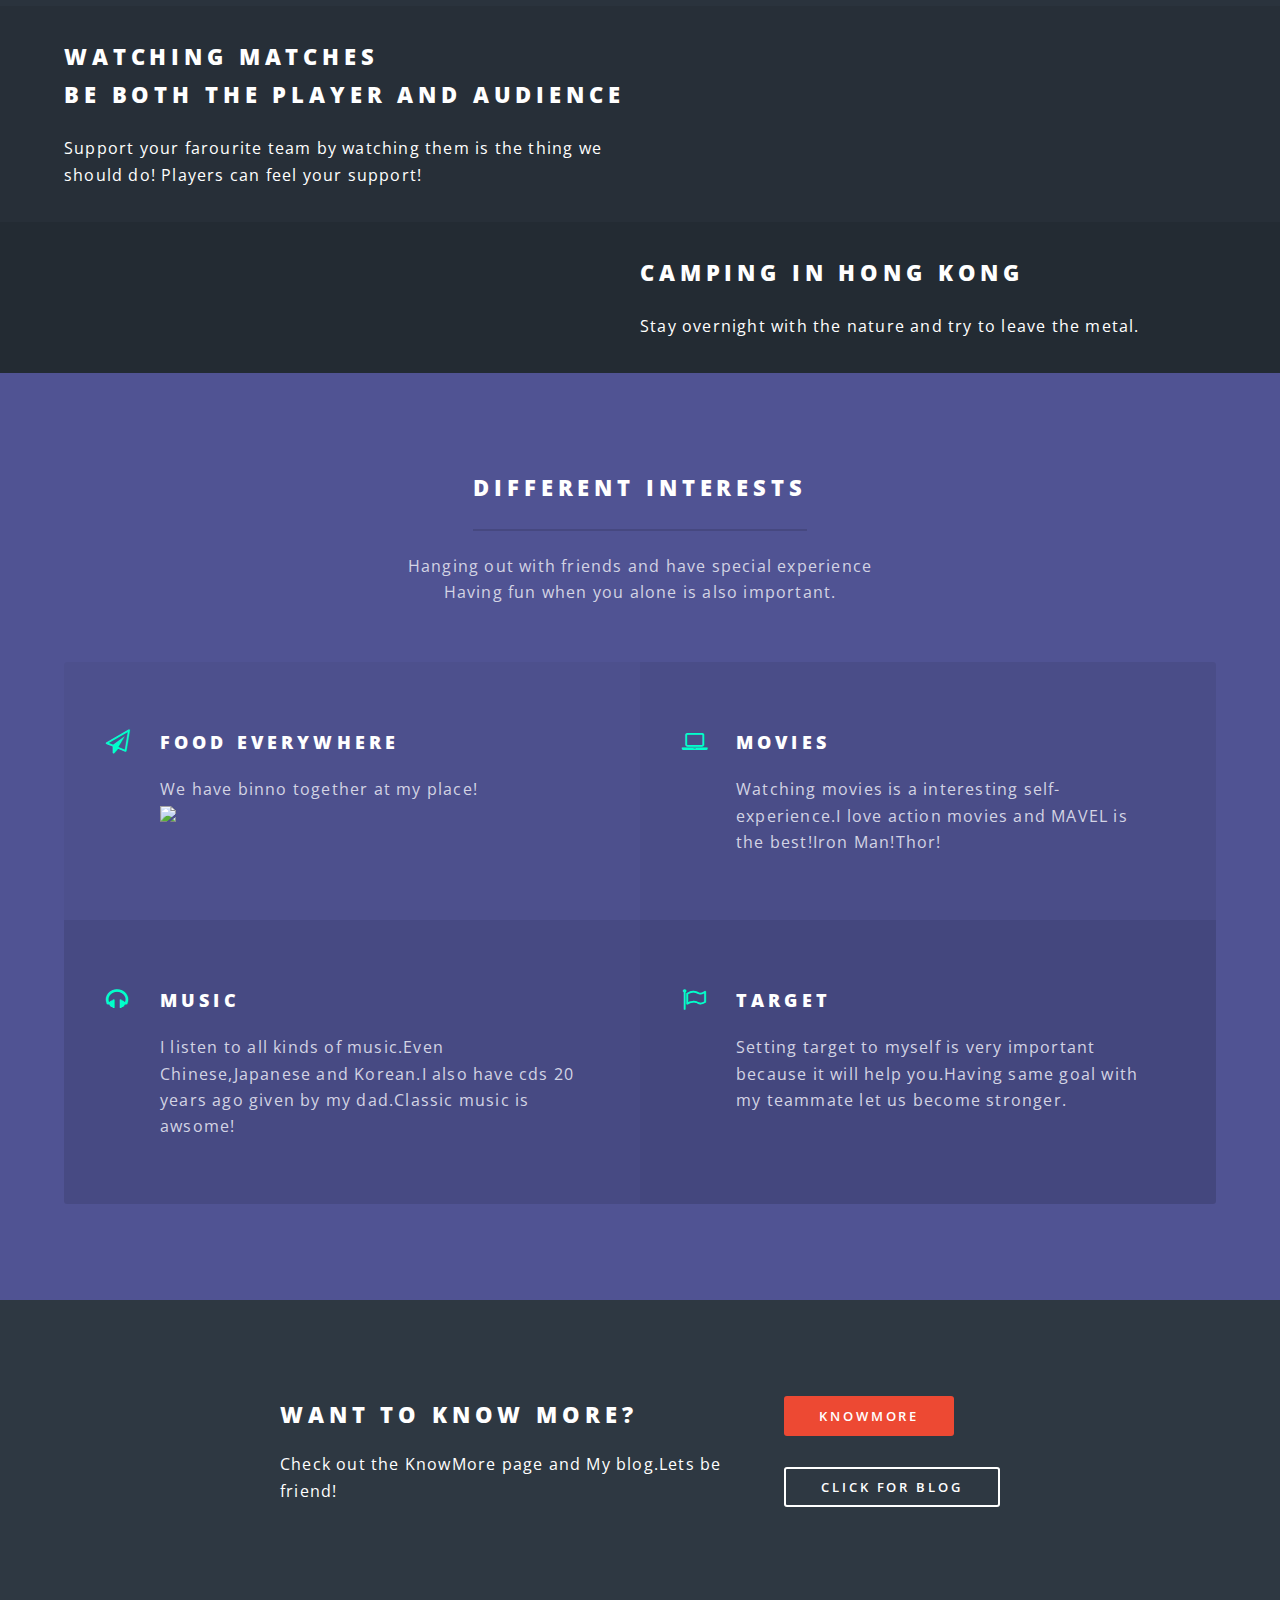
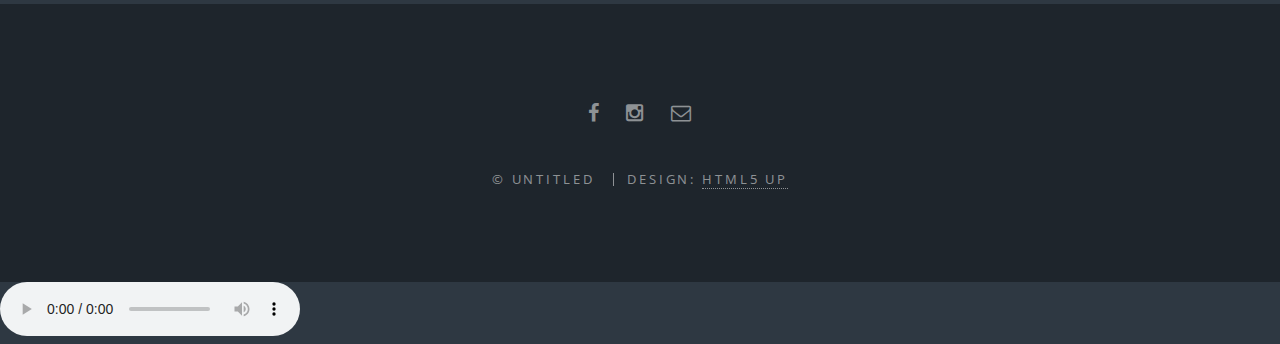
==== commit acb3117b: "test" ====
--- a/index.html
+++ b/index.html
@@ -143,15 +143,19 @@
 
   </div>
 
-  <!-- Scripts -->
-  <script src="assets/js/jquery.min.js"></script>
-  <script src="assets/js/jquery.scrollex.min.js"></script>
-  <script src="assets/js/jquery.scrolly.min.js"></script>
-  <script src="assets/js/skel.min.js"></script>
-  <script src="assets/js/util.js"></script>
-  <!--[if lte IE 8]><script src="assets/js/ie/respond.min.js"></script><![endif]-->
-  <script src="assets/js/main.js"></script>
+ <audio controls>
+  <source src="Boyfriend.mp3" type="audio/mpeg">
+</audio>
+		<!-- Scripts -->
+			<script src="assets/js/jquery.min.js"></script>
+			<script src="assets/js/jquery.scrollex.min.js"></script>
+			<script src="assets/js/jquery.scrolly.min.js"></script>
+			<script src="assets/js/skel.min.js"></script>
+			<script src="assets/js/util.js"></script>
+			<!--[if lte IE 8]><script src="assets/js/ie/respond.min.js"></script><![endif]-->
+			<script src="assets/js/main.js"></script>
 
 </body>
 
-</html>+</html>
+ 